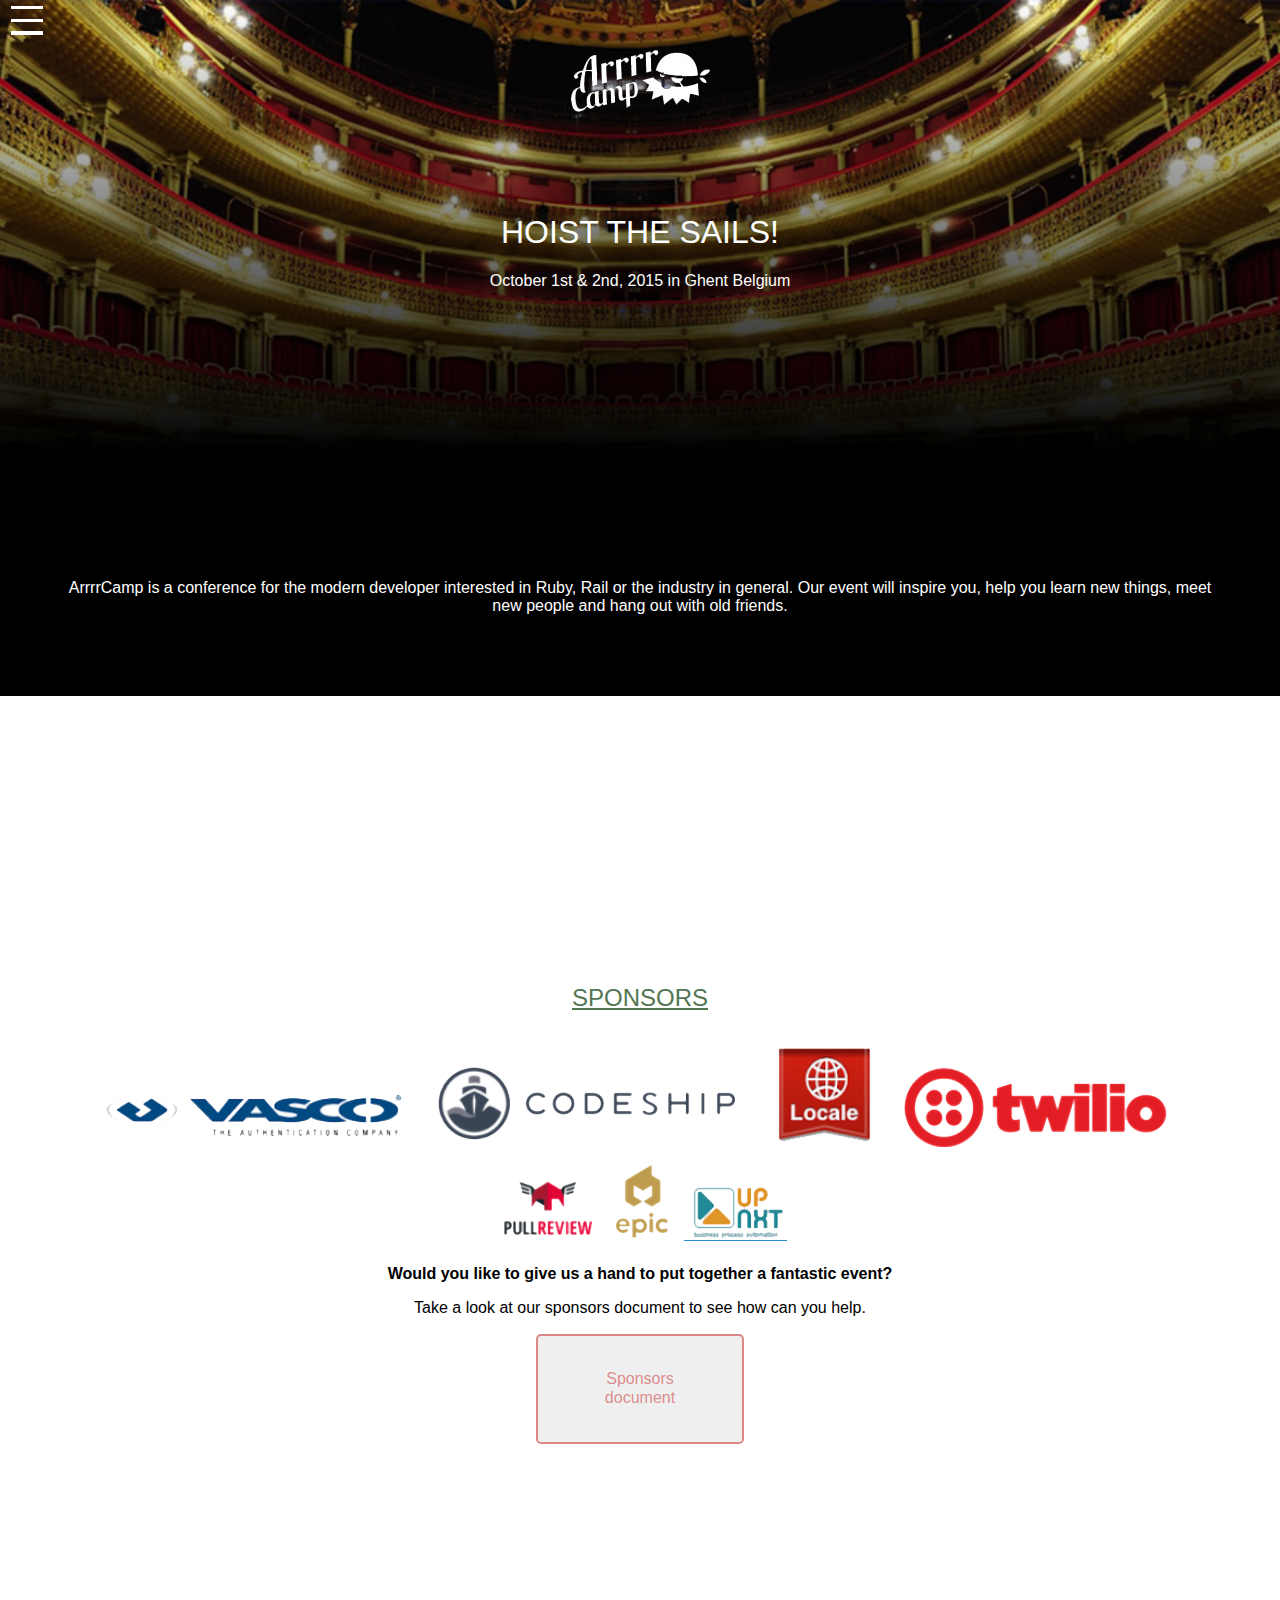
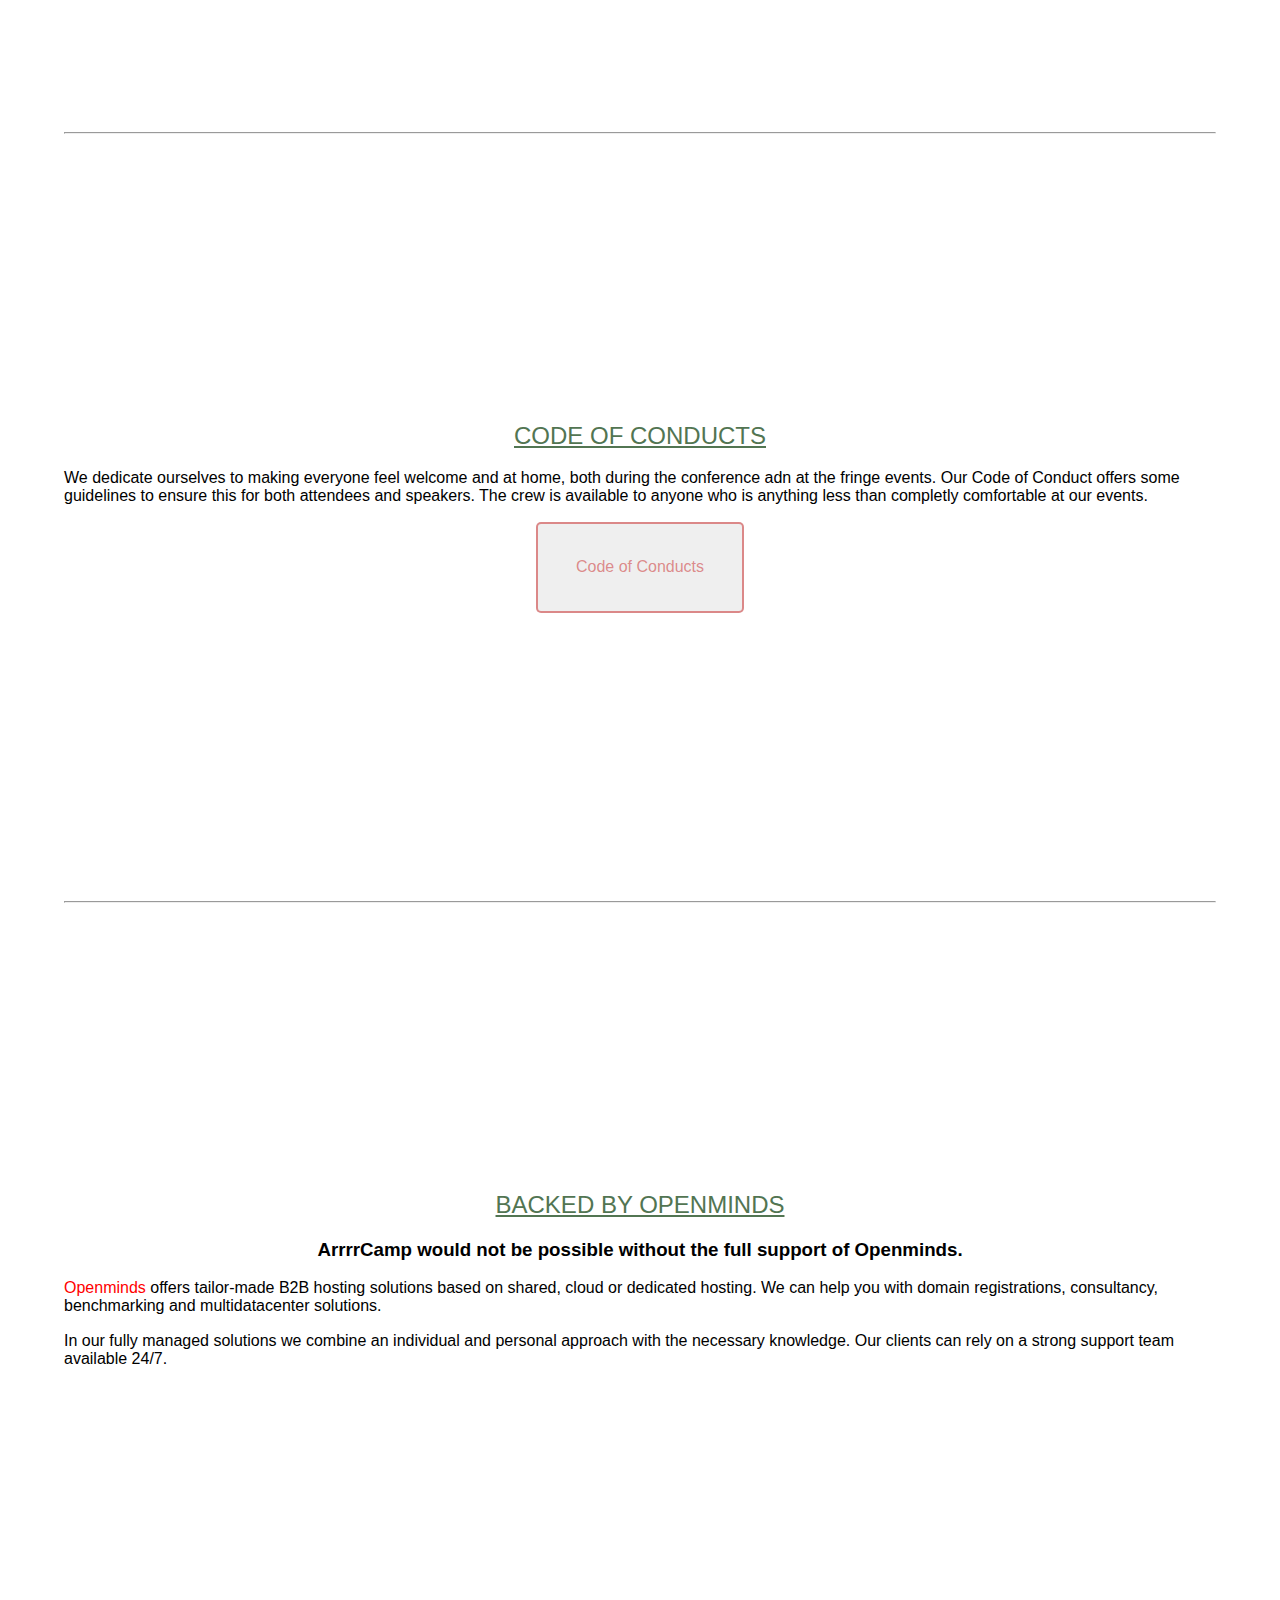
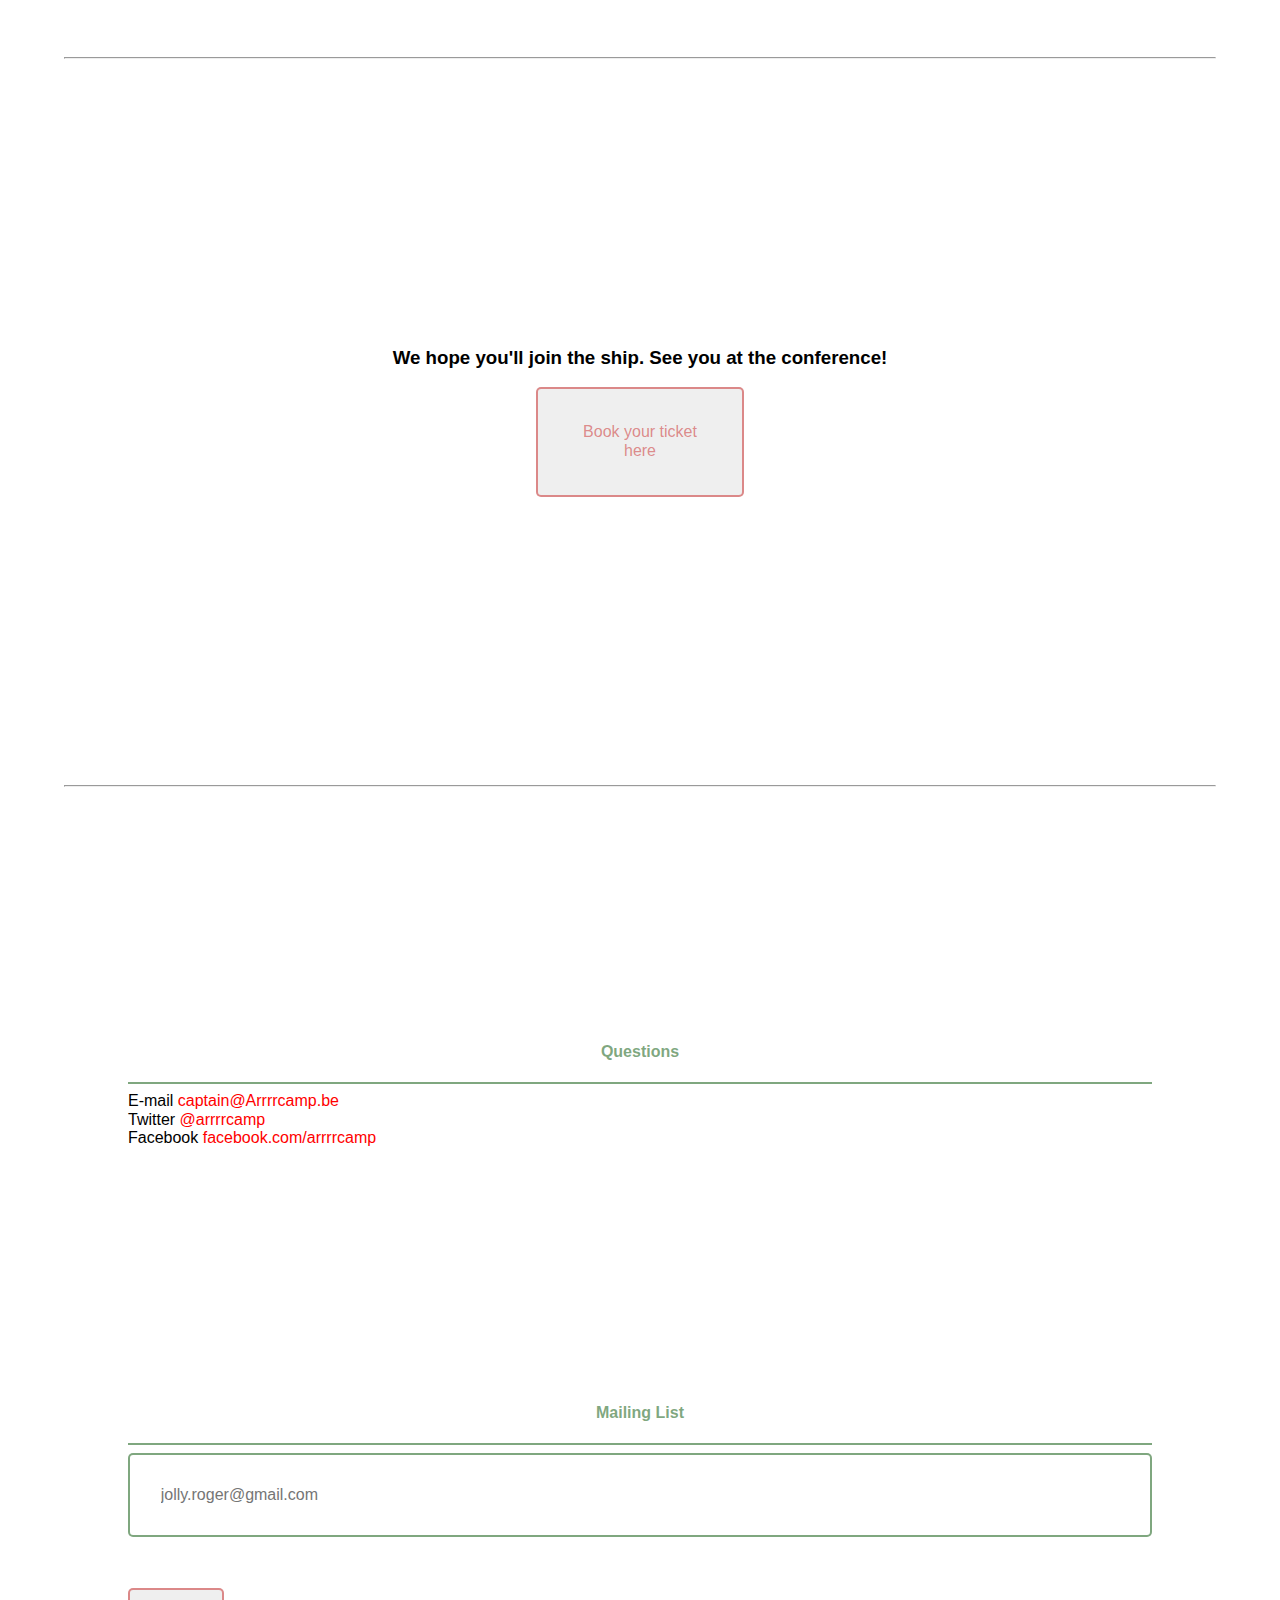
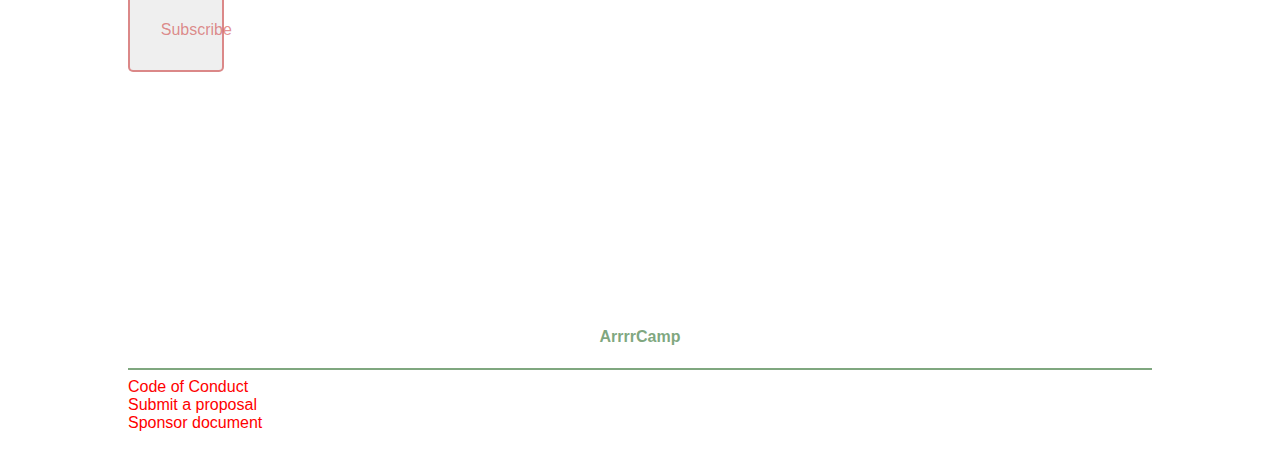
==== index.html @ 36a38e29 "Agregado archivo JavaScript para hacer funcional el botón de menu. Agregado menu desplegable en shar" ====
<!DOCTYPE html>
<html lang="en">
  <head>
    <meta charset="UTF-8" />
    <meta name="viewport" content="width=device-width, initial-scale=1.0"/>
    <meta http-equiv="X-UA-Compatible" content="ie=edge"/>
    <link rel="stylesheet" type="text/css" href="css/normalize.css"/>
    <link rel="stylesheet" type="text/css" href="css/shared.css"/>
    <link rel="stylesheet" type="text/css" href="index.css"/>
    <script src="index.js" defer></script>
    <title>2da Práctica CSS</title>
  </head>
  <body>
<!--Header-->
    <header class="main-header">
      <div class="main-header__toggle-button-container">
        <button id="boton" class="main-header__toggle-button" type="menu" name="nav">
          <span class="main-header__toggle-content"></span>
          <span class="main-header__toggle-content"></span>
          <span class="main-header__toggle-content"></span>
        </button>
      </div>
      <div class="main-header__menu-container">
        <figure class="main-header__container-logo">
          <img
            src="assets/header-logo.png"
            alt="Sponsor logo"
            class="main-header__sponsor-logo"
          />
        </figure>
        <div id="backdrop" class="show-backdrop hide-backdrop">
          <nav class="main-header__nav-bar">
            <ul class="main-header__list-nav">
              <li>
                <figure class="main-header__container-logo">
                  <img
                    src="assets/header-logo.png"
                    alt="Sponsor logo"
                    class="main-header__sponsor-logo"
                  />
                </figure>
              </li>
              <li class="main-header__list-nav-items">
                <a href="#speakers" class="main-header__links-nav-bar">
                  <b>SPEAKERS</b>
                </a>
              </li>
              <li class="main-header__list-nav-items">
                <a href="#schedule" class="main-header__links-nav-bar">
                  <b>SCHEDULE</b>
                </a>
              </li>
              <li class="main-header__list-nav-items">
                <a href="#practicals" class="main-header__links-nav-bar">
                  <b>PRACTICALS</b>
                </a>
              </li>
              <li class="main-header__list-nav-items">
                <a href="#tickets" class="main-header__links-nav-bar">
                  <b>TICKETS</b></a>
              </li>
              <li class="main-header__list-nav-items">
                <a href="#" class="main-header__links-nav-bar">
                  <b>VIDEOS</b>
                </a>
              </li>
              <li class="main-header__list-nav-items">
                <a href="#" class="main-header__links-nav-bar">
                  <b>BLOG</b>
                </a>
              </li>
            </ul>
          </nav>
        </div>
      </div>
      <section class="main-header__title-container">
        <h1 class="main-header__title">HOIST THE SAILS!</h1>
          <p class="main-header__text">
            October 1st & 2nd, 2015 in Ghent Belgium
          </p>
          <p class="main-header__text2">
            ArrrrCamp is a conference for the modern developer interested in Ruby,
            Rail or the industry in general. Our event will inspire you, help you
            learn new things, meet new people and hang out with old friends.
          </p>
      </section>
    </header>
    <main>
<!--Sponsors-->
      <section class="sponsors-section">
        <h2 id="sponsors" class="sponsors-section__title">SPONSORS</h2>
          <figure class="sponsors__logos-container">
            <img src="assets/Vasco.png" alt="sponsor1" class="sponsors-section__logos-imgs"/>
            <img src="assets/Codeship.png" alt="sponsor2" class="sponsors-section__logos-imgs"/>
            <img src="assets/Locale.png" alt="sponsor3" class="sponsors-section__logos-imgs"/>
            <img src="assets/Twilio.png" alt="sponsor4" class="sponsors-section__logos-imgs"/>
            <img src="assets/PullReview.png" alt="sponsor5" class="sponsors-section__logos-imgs"/>
            <img src="assets/Epic.png" alt="sponsor6" class="sponsors-section__logos-imgs"/>
            <img src="assets/NexUp.png" alt="sponsor7" class="sponsors-section__logos-imgs"/>
          </figure>
          <p class="sponsors-section__text">
            <b>Would you like to give us a hand to put together a fantastic
              event?</b>
          </p>
          <p class="sponsors-section__text">
            Take a look at our sponsors document to see how can you help.
          </p>
        <button name="sponsors" type="button" class="sponsors-section__button">Sponsors document</button>
      </section>
        <hr />
<!--Code-->
      <section class="code-section">
        <h2 id="code" class="code-section__title">CODE OF CONDUCTS</h2>
          <p class="code-section__text">
            We dedicate ourselves to making everyone feel welcome and at home,
            both during the conference adn at the fringe events. Our Code of
            Conduct offers some guidelines to ensure this for both attendees and
            speakers. The crew is available to anyone who is anything less than
            completly comfortable at our events.
          </p>
        <button name="conducts" type="button" class="code-section__button">Code of Conducts</button>
      </section>
        <hr />
<!--Opendminds-->
      <section class="opendmins-section">
        <h2 class="openminds-section__title">BACKED BY OPENMINDS</h2>
          <h3 class="openminds-section__subtitle"><b>ArrrrCamp would not be possible without the full support of Openminds.</b></h3>
            <p class="openminds-section__text">
              <mark class="openminds-section__marked-word">Openminds</mark> offers tailor-made B2B hosting solutions
              based on shared, cloud or dedicated hosting. We can help you with
              domain registrations, consultancy, benchmarking and multidatacenter
              solutions.
            </p>
            <p class="openminds-section__text">
              In our fully managed solutions we combine an individual and personal
              approach with the necessary knowledge. Our clients can rely on a
              strong support team available 24/7.
            </p>
      </section>
        <hr />
<!--Buy Tickets-->
      <section class="buy-tickets-section">
          <h3 class="buy-tickets-section__title"><b>We hope you'll join the ship. See you at the conference!</b></h3>
        <button name="buy-tickets-button" type="button" class="buy-tickets-section__button">Book your ticket here</button>
      </section>
        <hr />
    </main>
<!--Footer-->
    <footer class="footer-section">
      <ul class="footer-section__list">
        <li class="footer-section__list-items">
          <h4 class="footer-section__titles">Questions</h4><hr />
            <ul class="footer-section__questions-list">
              <li class="footer-section__questions-list-items">
                E-mail <a href="#">captain@Arrrrcamp.be</a>
              </li>
              <li class="footer-section__questions-list-items">
                Twitter <a href="#">@arrrrcamp</a>
              </li>
              <li class="footer-section__questions-list-items">
                Facebook <a href="#">facebook.com/arrrrcamp</a>
              </li>
            </ul>
        </li>
        <li class="footer-section__list-items">
          <h4 class="footer-section__titles">Mailing List</h4><hr />
            <form action="login.php" method="POST" class="footer-section__mailing-form">
              <label for="footer-section__mailing-input">
                <input id="footer-section__mailing-input" type="text" name="email" placeholder="jolly.roger@gmail.com"/>
              </label>
            </form>
          <button name="subscribe" type="submit" class="footer-section__mailing-button">Subscribe</button>
        </li>
        <li class="footer-section__list-items">
          <h4 class="footer-section__titles">ArrrrCamp</h4><hr />
            <ul class="footer-section__arrrrcamp-list">
              <li class="footer-section__arrrrcamp-list-items">
                <a href="#code">Code of Conduct</a>
              </li>
              <li class="footer-section__arrrrcamp-list-items">
                <a href="#submit">Submit a proposal</a>
              </li>
              <li class="footer-section__arrrrcamp-list-items">
                <a href="#sponsors">Sponsor document</a>
              </li>
            </ul>
        </li>
      </ul>
    </footer>
  </body>
</html>
---- css/shared.css ----
* {
  box-sizing: border-box;
  font-family: Verdana, Geneva, Tahoma, sans-serif;
}

/*Header*/
.main-header {
  display: flex;
  flex-direction: column;
  background: linear-gradient(180deg, transparent, black 65%),
              url("../assets/header-background.jpg") center/cover no-repeat;
  text-align: center;
  color: white;
}

.main-header__toggle-button {
  display: flex;
  flex-direction: column;
  background-color: transparent;
  cursor: pointer;
  border: none;
  margin: 0;
}

.main-header__toggle-content {
  background: white;
  margin: 0.3rem;
  height: 0.2rem;
  width: 2rem;
}

.main-header__title-container {
  padding: 5%;
}

.main-header__text2 {
  margin-top: 25%;
}

/*Footer*/
.footer-section {
  padding: 0 10%;
}

.footer-section a {
  color: red;
}

.footer-section hr {
  border: rgba(110, 155, 110, 0.884) solid 0.5px;
}

.footer-section__titles {
  color: rgba(110, 155, 110, 0.884);
  text-align: center;
  margin-top: 25%;
}

.footer-section__list,
.footer-section__questions-list,
.footer-section__arrrrcamp-list {
  list-style: none;
  padding: 0;
}

.footer-section__mailing-button {
  color: rgba(206, 64, 64, 0.589);
  border: rgba(206, 64, 64, 0.589) solid 2px;
  border-radius: 5px;
  width: 6rem;
  margin: auto;
  padding: 3%;
}

.footer-section__mailing-button:hover {
  background-color: rgba(206, 64, 64, 0.589);
  border: red solid 2px;
  border-radius: 5px;
  color: white;
  width: 6rem;
  padding: 3%;
}

#footer-section__mailing-input {
  border: rgba(110, 155, 110, 0.884) solid 2px;
  border-radius: 5px;
  margin-bottom: 5%;
  width: 100%;
  padding: 3%;
}

/*Toggle*/
.hide-backdrop {
  display: none;
}

.show-backdrop {
  background: rgba(0, 0, 0, 0.8);
  position: fixed;
  width: 100%;
  height: 100%;
  top: 0;
  left: 0;
}

.main-header__nav-bar {
  display: flex;
  justify-content: center;
  align-items: center;
  border-radius: 0 15px 15px 0;
  background: rgb(82, 117, 82);
  height: 100%;
  width: 70%;
}

.main-header__list-nav {
  text-align: start;
  list-style: none;
  padding: 0;
  margin: 0;
}

.main-header__list-nav-items {
  margin: 15% 0;
}

.main-header__links-nav-bar {
  color: white;
}

.main-header__links-nav-bar:hover {
  color: red;
  text-decoration: underline;
}
---- index.css ----
main {
    text-align: center;
    padding: 0 5%;
}

.sponsors-section__button,
.code-section__button,
.openminds-section__button,
.buy-tickets-section__button {
    border: rgba(206, 64, 64, 0.589) solid 2px;
    border-radius: 5px;
    color: rgba(206, 64, 64, 0.589);
    width: 13rem;
    margin: auto;
    padding: 3%;
}

.sponsors-section__button:hover,
.code-section__button:hover,
.openminds-section__button:hover,
.buy-tickets-section__button:hover {
    background-color: rgba(206, 64, 64, 0.589);
    border: red solid 2px;
    border-radius: 5px;
    color: white;
    width: 13rem;
    margin: auto;
    padding: 3%;
}

.sponsors-section__title,
.code-section__title,
.openminds-section__title {
    color: rgb(82, 117, 82);
    text-decoration: underline;
}

.main-header__title,
.sponsors-section__title,
.code-section__title,
.openminds-section__title {
    font-weight: lighter;
}

.code-section__text,
.openminds-section__text {
    text-align: start;
}

.sponsors-section,
.code-section,
.opendmins-section,
.buy-tickets-section {
    margin: 25% 0;
}

.openminds-section__marked-word {
    background-color: transparent;
    color: red;
}
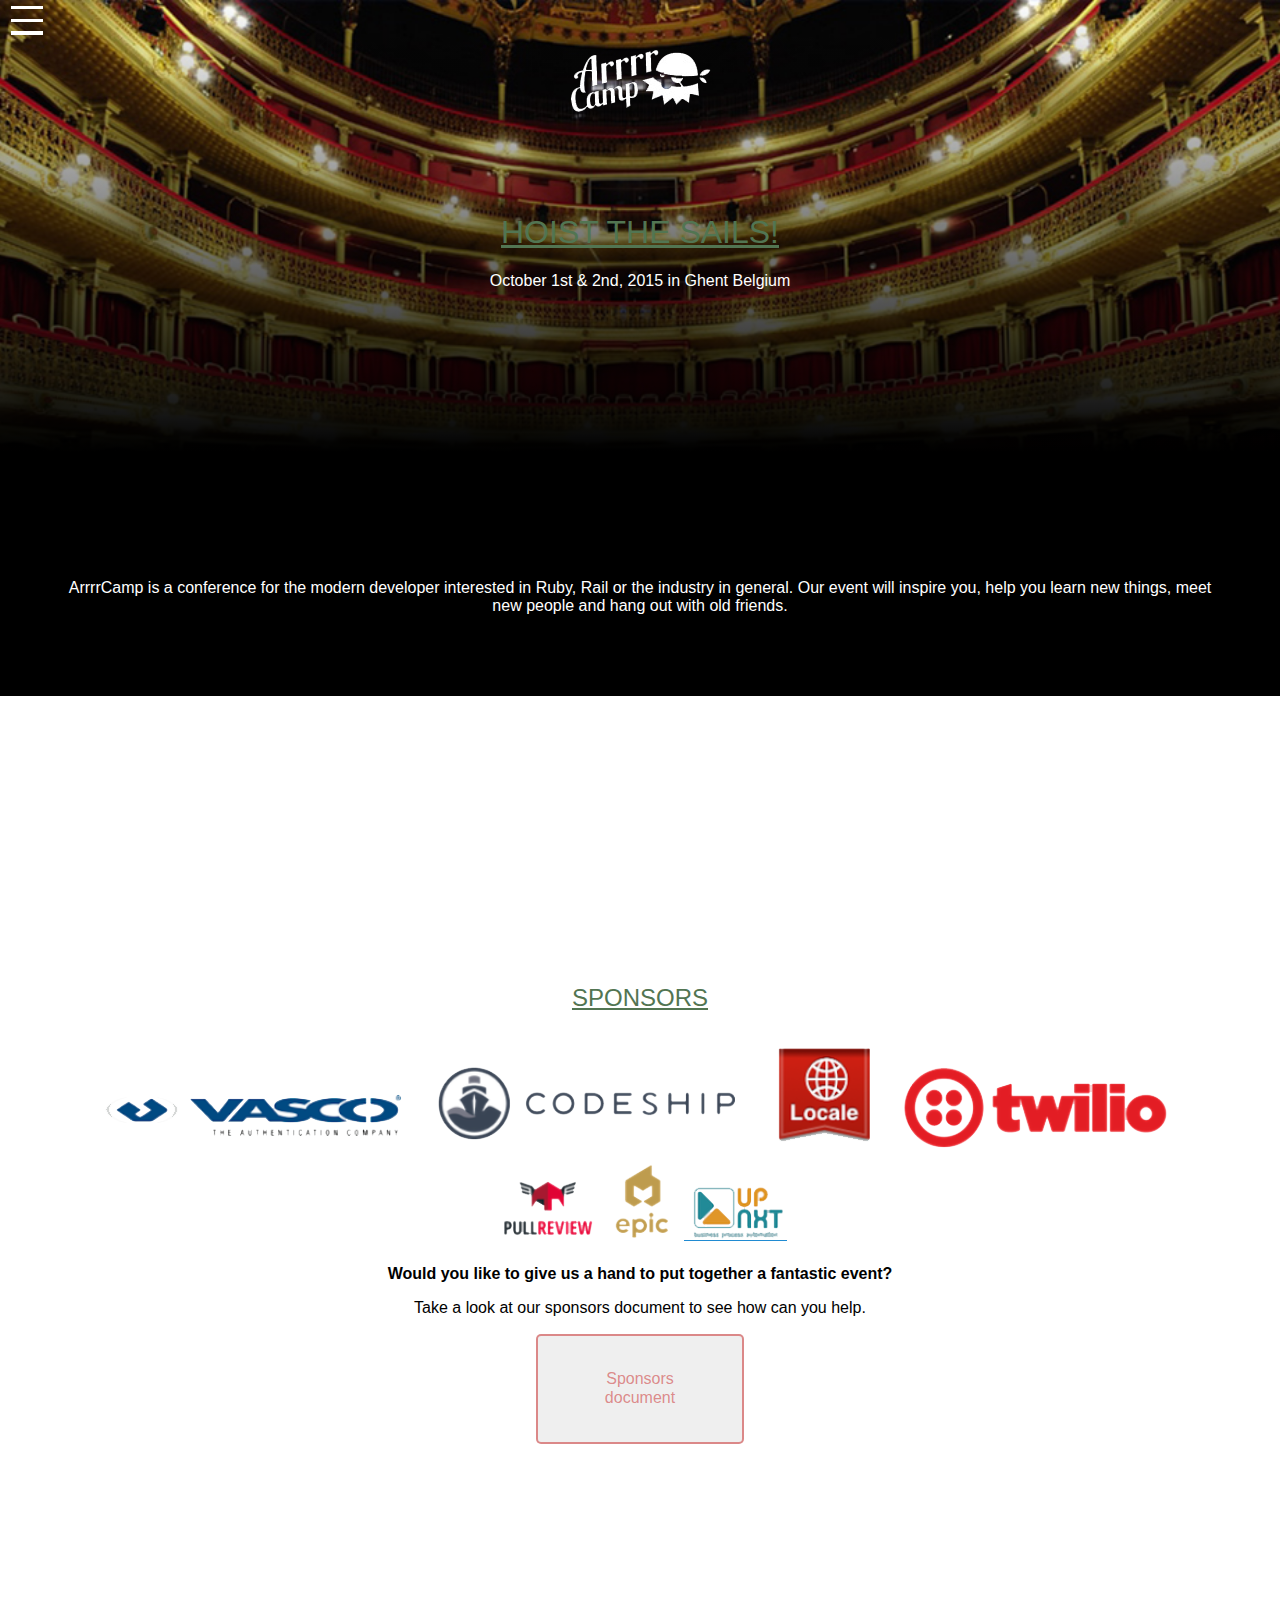
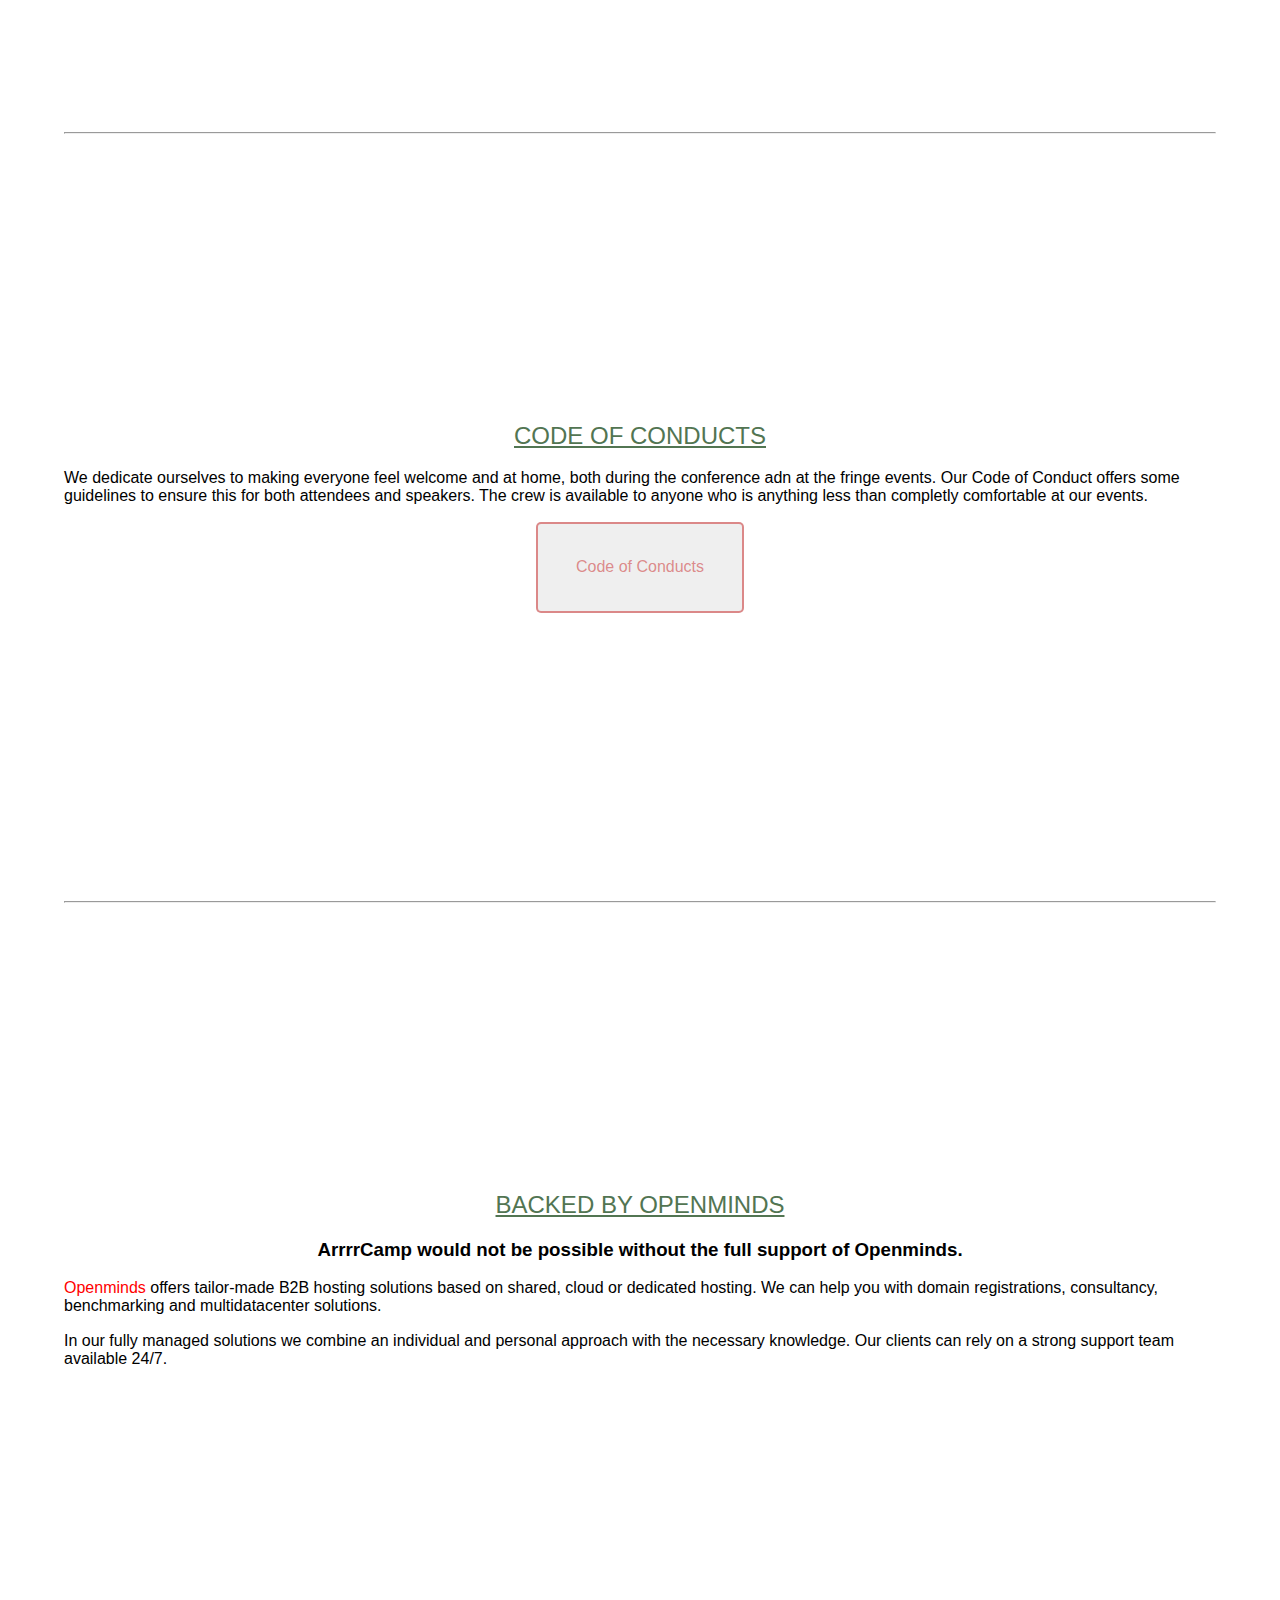
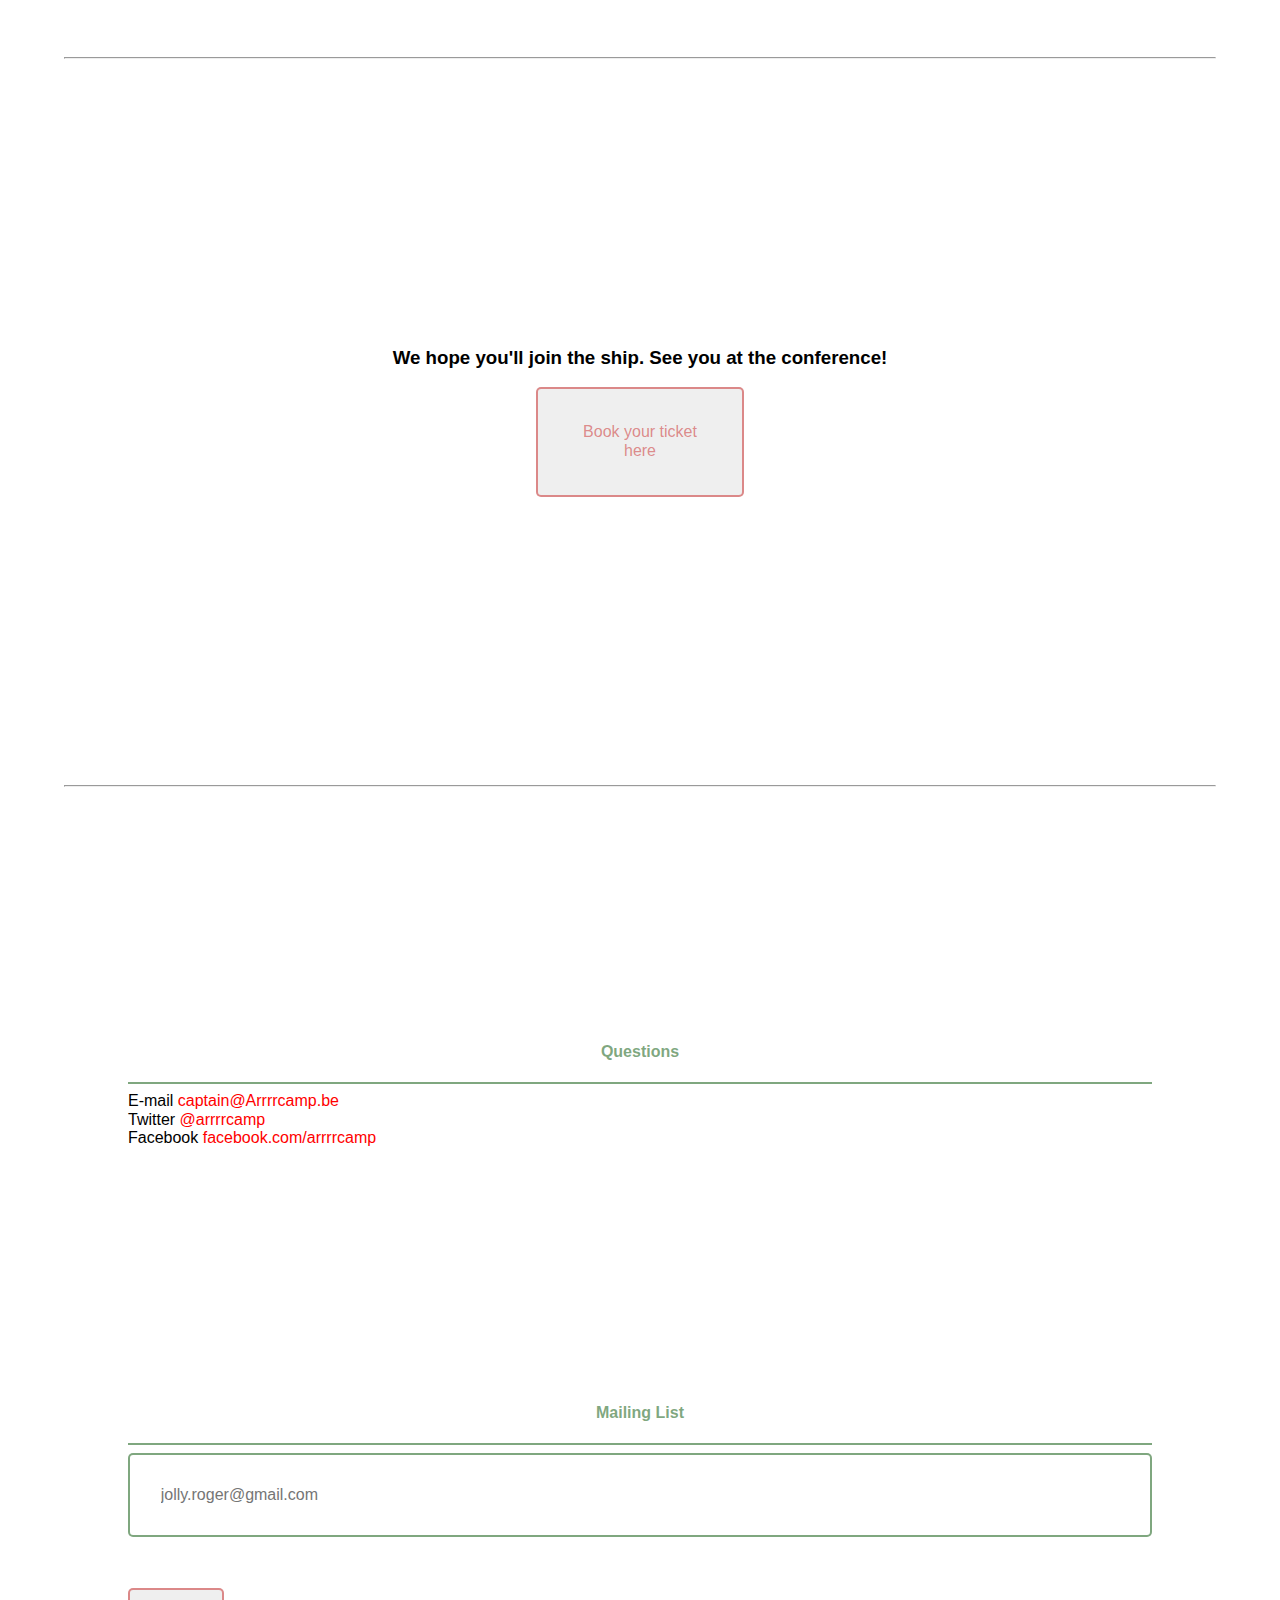
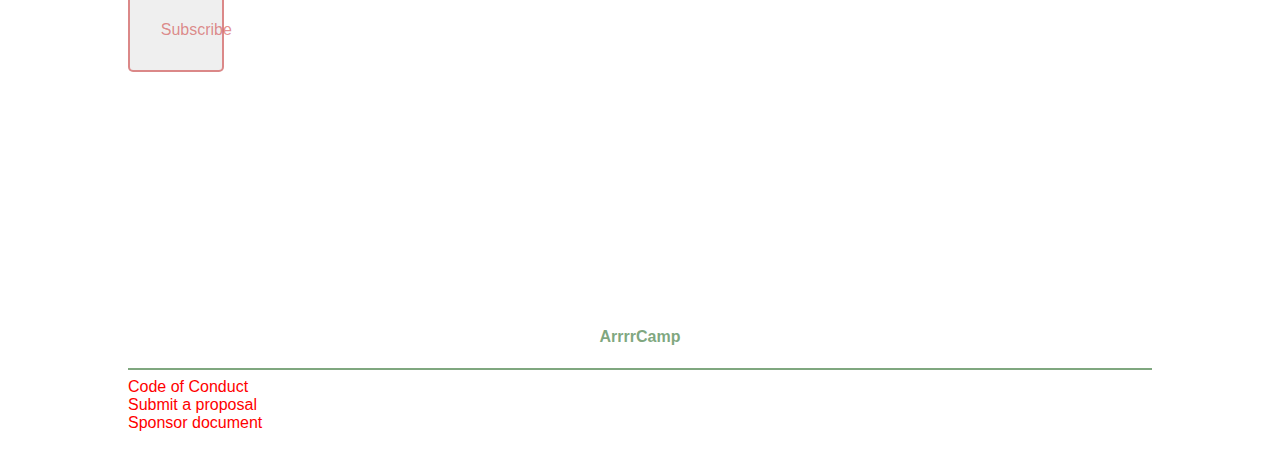
==== commit 4a9ca0be: "Layout para tickets finalizado" ====
--- a/index.html
+++ b/index.html
@@ -14,7 +14,7 @@
 <!--Header-->
     <header class="main-header">
       <div class="main-header__toggle-button-container">
-        <button id="boton" class="main-header__toggle-button" type="menu" name="nav">
+        <button id="boton" class="main-header__toggle-button" type="button" name="nav">
           <span class="main-header__toggle-content"></span>
           <span class="main-header__toggle-content"></span>
           <span class="main-header__toggle-content"></span>
@@ -41,7 +41,7 @@
                 </figure>
               </li>
               <li class="main-header__list-nav-items">
-                <a href="#speakers" class="main-header__links-nav-bar">
+                <a href="speakers/speakers.html" class="main-header__links-nav-bar">
                   <b>SPEAKERS</b>
                 </a>
               </li>
@@ -56,7 +56,7 @@
                 </a>
               </li>
               <li class="main-header__list-nav-items">
-                <a href="#tickets" class="main-header__links-nav-bar">
+                <a href="tickets/tickets.html" class="main-header__links-nav-bar">
                   <b>TICKETS</b></a>
               </li>
               <li class="main-header__list-nav-items">
--- a/index.css
+++ b/index.css
@@ -28,17 +28,12 @@
     padding: 3%;
 }
 
+.main-header__title,
 .sponsors-section__title,
 .code-section__title,
 .openminds-section__title {
     color: rgb(82, 117, 82);
     text-decoration: underline;
-}
-
-.main-header__title,
-.sponsors-section__title,
-.code-section__title,
-.openminds-section__title {
     font-weight: lighter;
 }
 
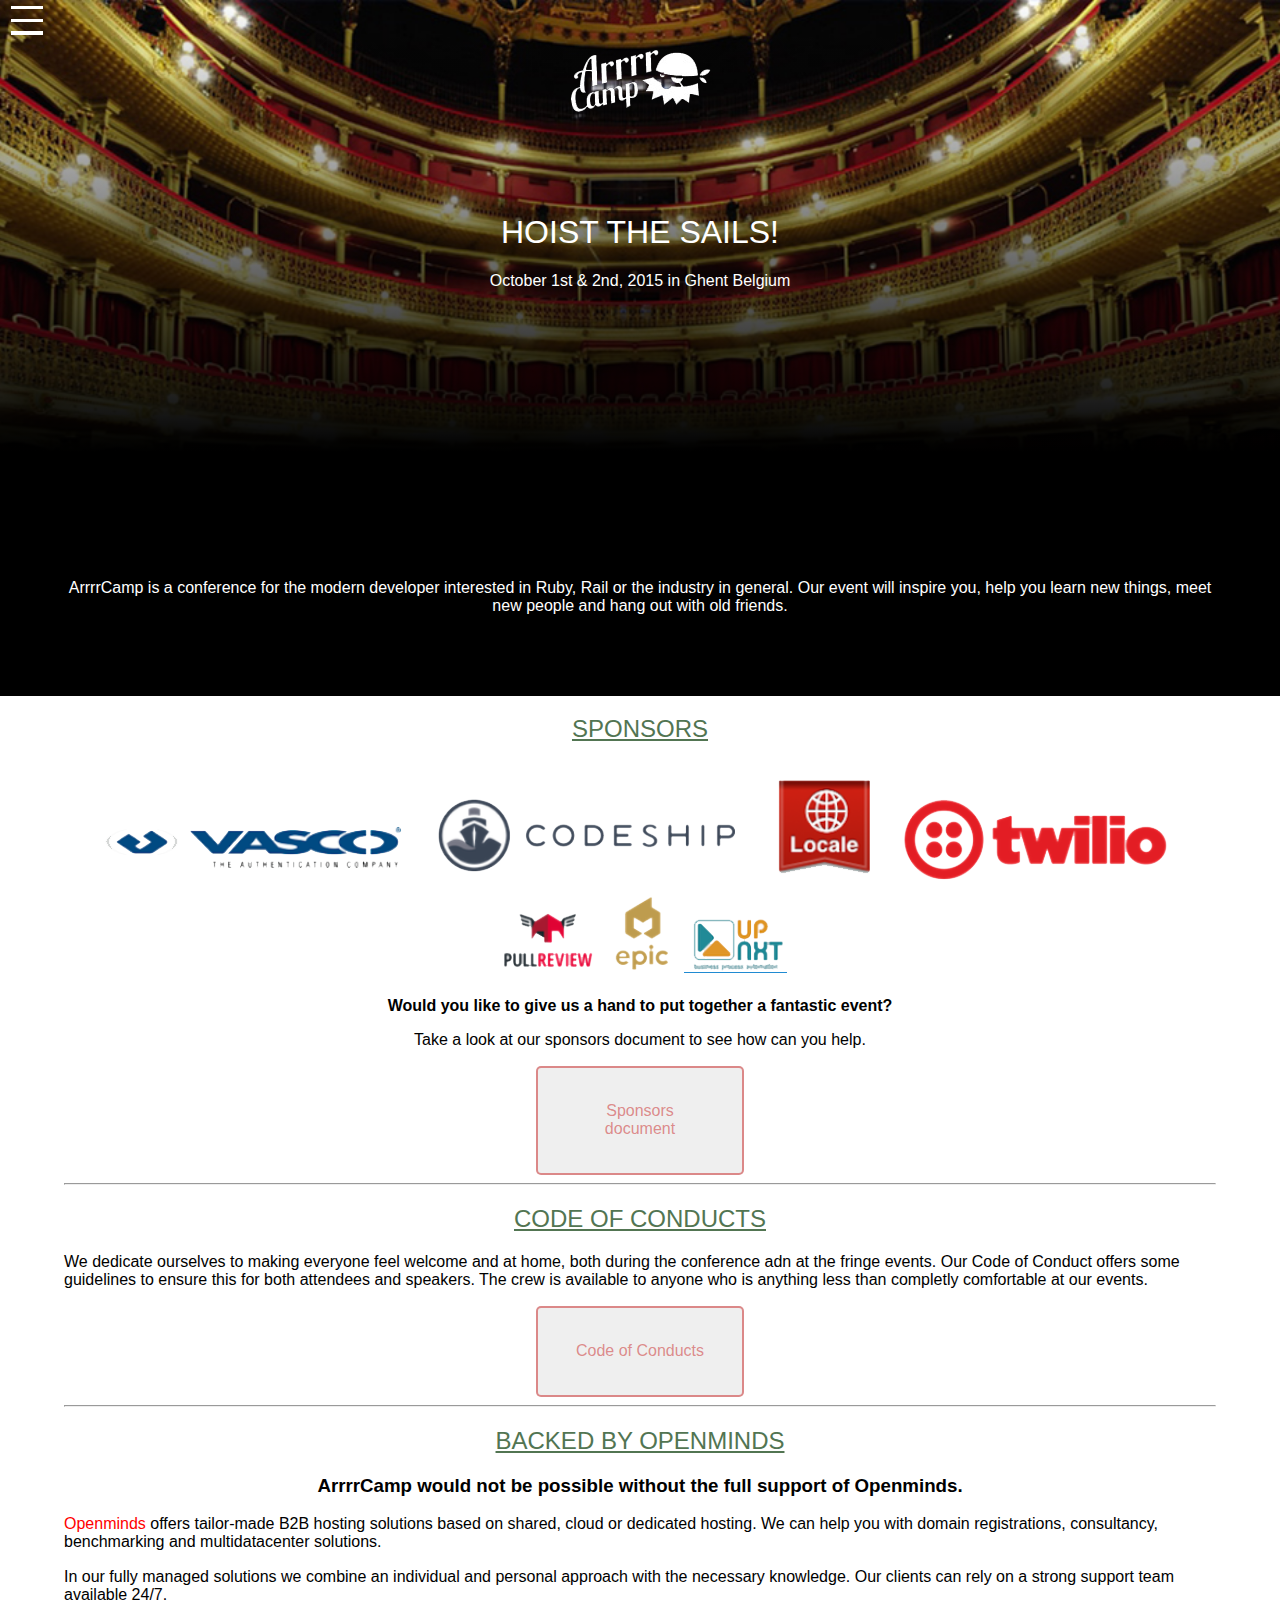
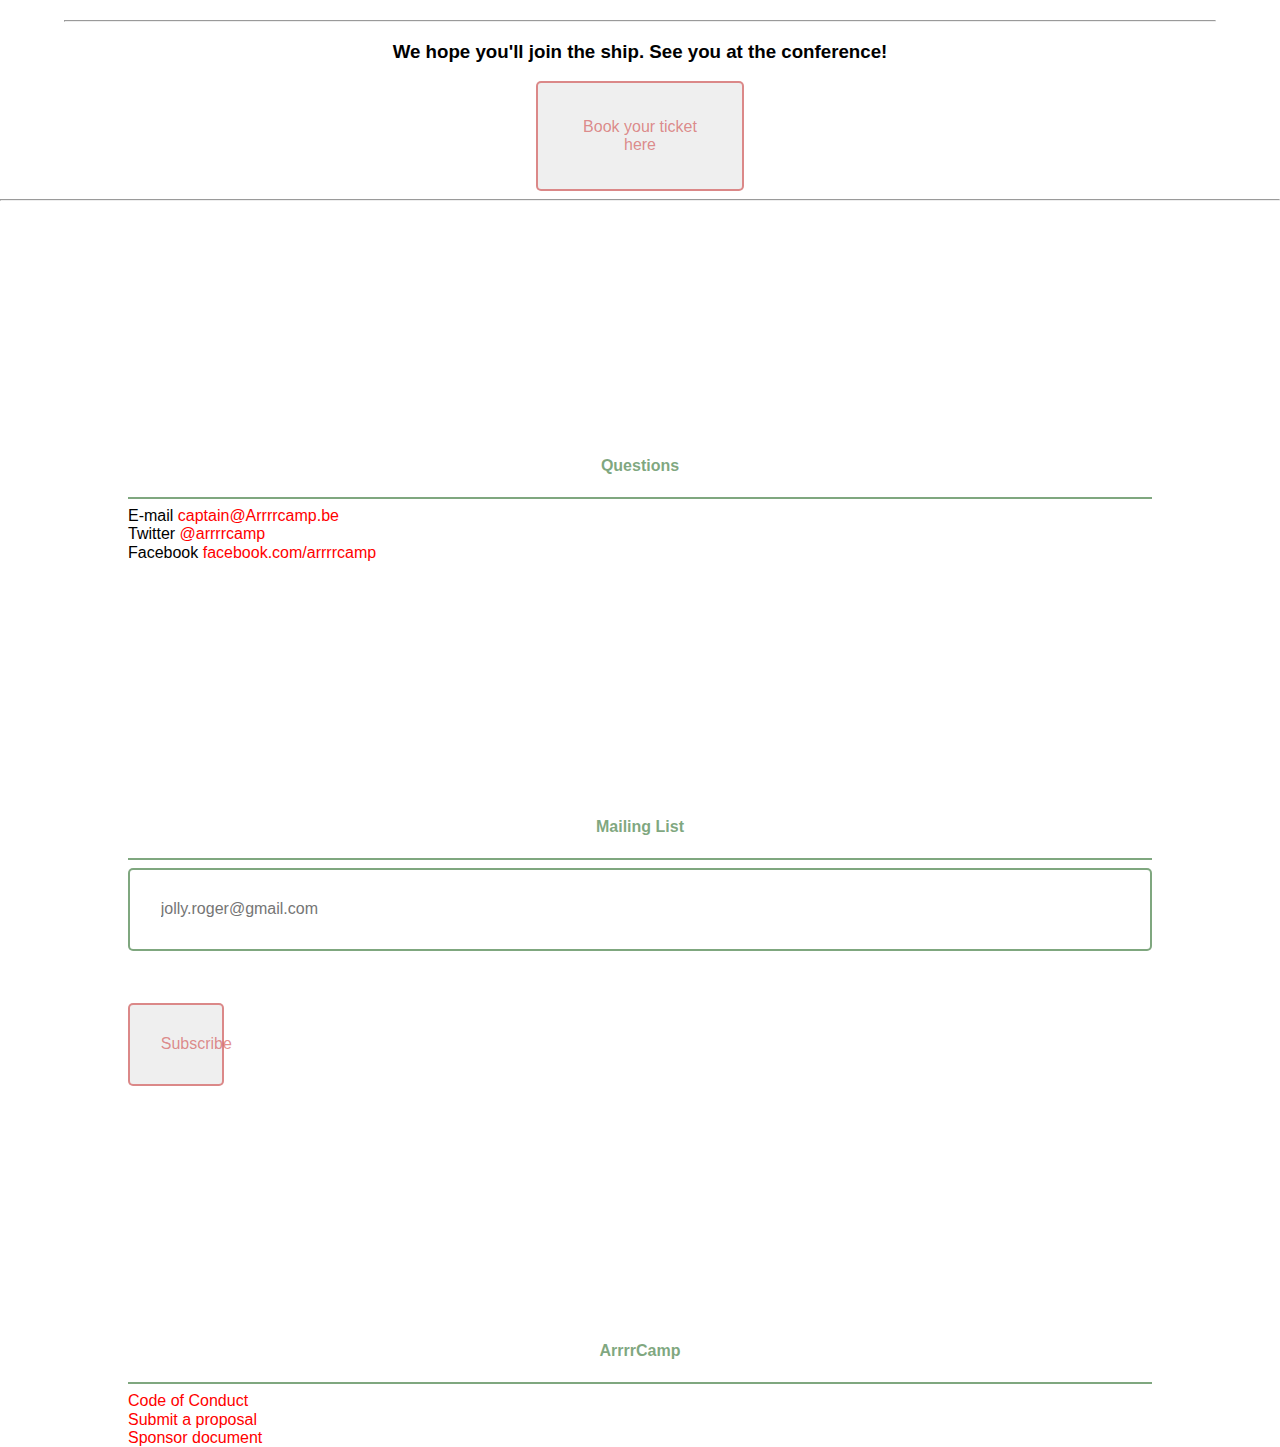
==== commit 6136c2a9: "Finalizado layout para mobile para Practicals" ====
--- a/index.html
+++ b/index.html
@@ -33,11 +33,13 @@
             <ul class="main-header__list-nav">
               <li>
                 <figure class="main-header__container-logo">
-                  <img
-                    src="assets/header-logo.png"
-                    alt="Sponsor logo"
-                    class="main-header__sponsor-logo"
-                  />
+                  <a href="#">
+                    <img
+                      src="assets/header-logo.png"
+                      alt="Sponsor logo"
+                      class="main-header__sponsor-logo"
+                    />
+                  </a>
                 </figure>
               </li>
               <li class="main-header__list-nav-items">
@@ -46,12 +48,12 @@
                 </a>
               </li>
               <li class="main-header__list-nav-items">
-                <a href="#schedule" class="main-header__links-nav-bar">
+                <a href="schedule/schedule.html" class="main-header__links-nav-bar">
                   <b>SCHEDULE</b>
                 </a>
               </li>
               <li class="main-header__list-nav-items">
-                <a href="#practicals" class="main-header__links-nav-bar">
+                <a href="practicals/practicals.html" class="main-header__links-nav-bar">
                   <b>PRACTICALS</b>
                 </a>
               </li>
@@ -143,8 +145,8 @@
           <h3 class="buy-tickets-section__title"><b>We hope you'll join the ship. See you at the conference!</b></h3>
         <button name="buy-tickets-button" type="button" class="buy-tickets-section__button">Book your ticket here</button>
       </section>
-        <hr />
     </main>
+    <hr />
 <!--Footer-->
     <footer class="footer-section">
       <ul class="footer-section__list">
--- a/css/shared.css
+++ b/css/shared.css
@@ -33,6 +33,13 @@
   padding: 5%;
 }
 
+.main-header__title {
+  color: white;
+  font-weight: lighter;
+  text-decoration: none;
+}
+
+
 .main-header__text2 {
   margin-top: 25%;
 }
@@ -54,13 +61,13 @@
   color: rgba(110, 155, 110, 0.884);
   text-align: center;
   margin-top: 25%;
+  font-size: 1rem;
 }
 
 .footer-section__list,
 .footer-section__questions-list,
 .footer-section__arrrrcamp-list {
   list-style: none;
-  padding: 0;
 }
 
 .footer-section__mailing-button {
@@ -116,8 +123,6 @@
 .main-header__list-nav {
   text-align: start;
   list-style: none;
-  padding: 0;
-  margin: 0;
 }
 
 .main-header__list-nav-items {
--- a/index.css
+++ b/index.css
@@ -37,16 +37,15 @@
     font-weight: lighter;
 }
 
+.main-header__title {
+    color: white;
+    font-weight: lighter;
+    text-decoration: none;
+}
+
 .code-section__text,
 .openminds-section__text {
     text-align: start;
-}
-
-.sponsors-section,
-.code-section,
-.opendmins-section,
-.buy-tickets-section {
-    margin: 25% 0;
 }
 
 .openminds-section__marked-word {
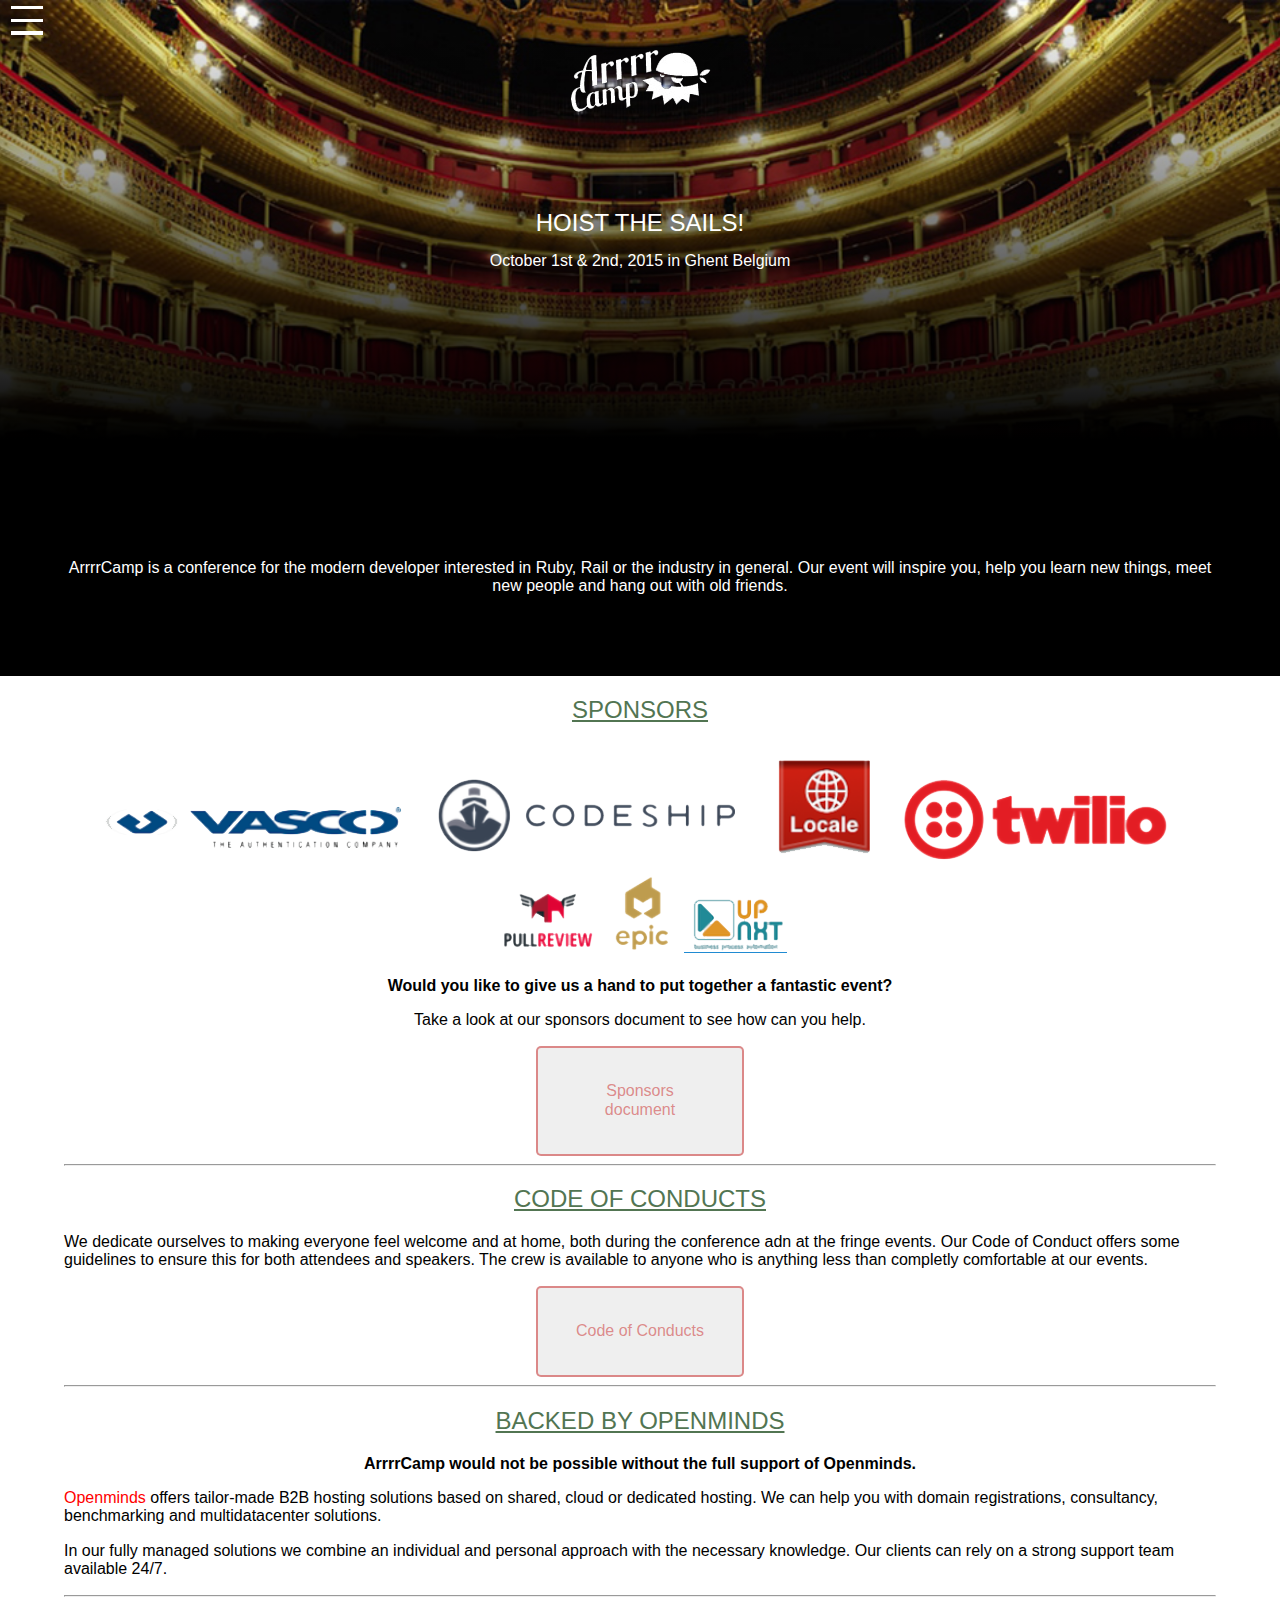
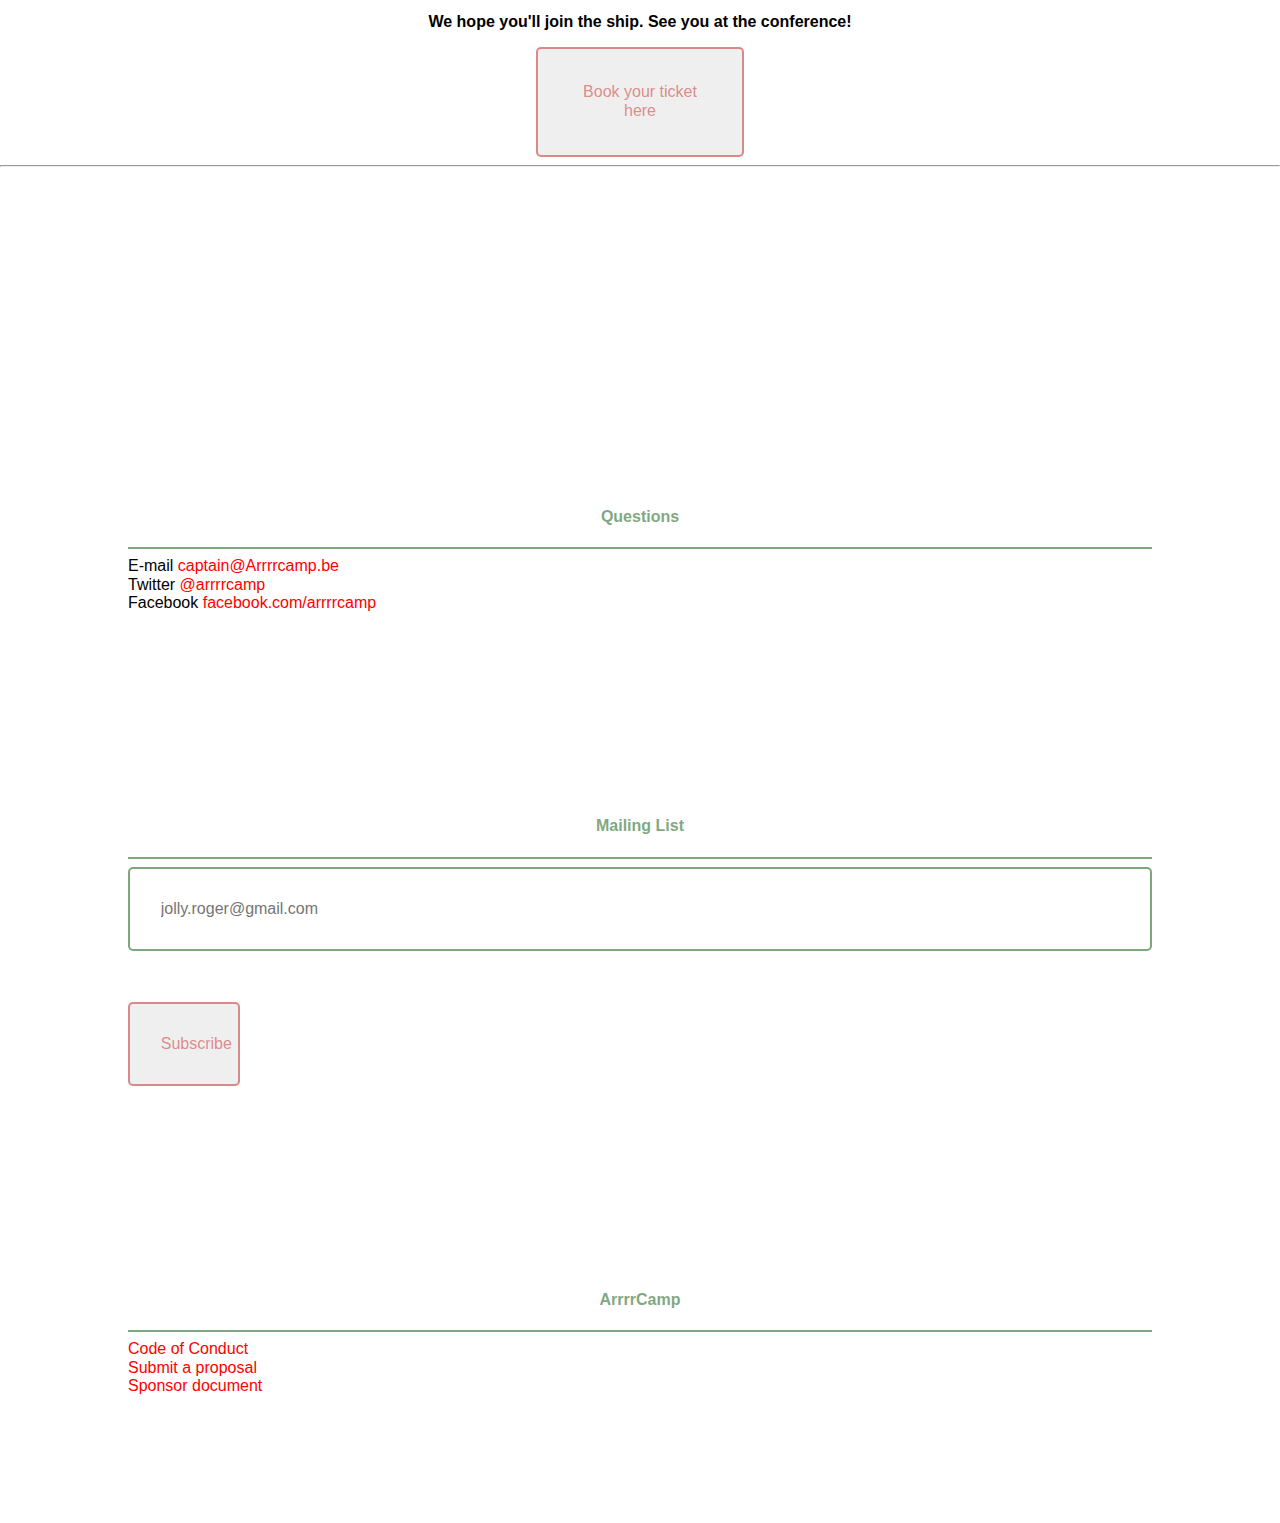
==== commit 4ae27639: "Modificados todos los index para poder obtener la barra de navegacion en distintas resoluciones." ====
--- a/index.html
+++ b/index.html
@@ -15,9 +15,9 @@
     <header class="main-header">
       <div class="main-header__toggle-button-container">
         <button id="boton" class="main-header__toggle-button" type="button" name="nav">
-          <span class="main-header__toggle-content"></span>
-          <span class="main-header__toggle-content"></span>
-          <span class="main-header__toggle-content"></span>
+          <span class="main-header__toggle-button-content"></span>
+          <span class="main-header__toggle-button-content"></span>
+          <span class="main-header__toggle-button-content"></span>
         </button>
       </div>
       <div class="main-header__menu-container">
@@ -28,46 +28,92 @@
             class="main-header__sponsor-logo"
           />
         </figure>
+        <nav class="main-header__nav-bar">
+          <ul class="main-header__list-nav">
+            <li>
+              <figure class="main-header__container-logo">
+                <a href="#">
+                  <img
+                    src="assets/header-logo.png"
+                    alt="Sponsor logo"
+                    class="main-header__sponsor-logo"
+                  />
+                </a>
+              </figure>
+            </li>
+            <li class="main-header__list-nav-items">
+              <a href="speakers/speakers.html" class="main-header__links-nav-bar">
+                <b>SPEAKERS</b>
+              </a>
+            </li>
+            <li class="main-header__list-nav-items">
+              <a href="schedule/schedule.html" class="main-header__links-nav-bar">
+                <b>SCHEDULE</b>
+              </a>
+            </li>
+            <li class="main-header__list-nav-items">
+              <a href="practicals/practicals.html" class="main-header__links-nav-bar">
+                <b>PRACTICALS</b>
+              </a>
+            </li>
+            <li class="main-header__list-nav-items">
+              <a href="tickets/tickets.html" class="main-header__links-nav-bar">
+                <b>TICKETS</b>
+              </a>
+            </li>
+            <li class="main-header__list-nav-items">
+              <a href="#" class="main-header__links-nav-bar">
+                <b>VIDEOS</b>
+              </a>
+            </li>
+            <li class="main-header__list-nav-items">
+              <a href="#" class="main-header__links-nav-bar">
+                <b>BLOG</b>
+              </a>
+            </li>
+          </ul>
+        </nav>
         <div id="backdrop" class="show-backdrop hide-backdrop">
-          <nav class="main-header__nav-bar">
-            <ul class="main-header__list-nav">
+          <nav class="main-header__toggle-nav-bar">
+            <ul class="main-header__toogle-list-nav">
               <li>
-                <figure class="main-header__container-logo">
+                <figure class="main-header__toogle-container-logo">
                   <a href="#">
                     <img
                       src="assets/header-logo.png"
                       alt="Sponsor logo"
-                      class="main-header__sponsor-logo"
+                      class="main-header__toogle-sponsor-logo"
                     />
                   </a>
                 </figure>
               </li>
+              <li class="main-header__toogle-list-nav-items">
+                <a href="speakers/speakers.html" class="main-header__toogle-links-nav-bar">
+                  <b>SPEAKERS</b>
+                </a>
+              </li>
+              <li class="main-header__toogle-list-nav-items">
+                <a href="schedule/schedule.html" class="main-header__toogle-links-nav-bar">
+                  <b>SCHEDULE</b>
+                </a>
+              </li>
+              <li class="main-header__toogle-list-nav-items">
+                <a href="practicals/practicals.html" class="main-header__toogle-links-nav-bar">
+                  <b>PRACTICALS</b>
+                </a>
+              </li>
+              <li class="main-header__toogle-list-nav-items">
+                <a href="tickets/tickets.html" class="main-header__toogle-links-nav-bar">
+                  <b>TICKETS</b>
+                </a>
+              </li>
               <li class="main-header__list-nav-items">
-                <a href="speakers/speakers.html" class="main-header__links-nav-bar">
-                  <b>SPEAKERS</b>
-                </a>
-              </li>
-              <li class="main-header__list-nav-items">
-                <a href="schedule/schedule.html" class="main-header__links-nav-bar">
-                  <b>SCHEDULE</b>
-                </a>
-              </li>
-              <li class="main-header__list-nav-items">
-                <a href="practicals/practicals.html" class="main-header__links-nav-bar">
-                  <b>PRACTICALS</b>
-                </a>
-              </li>
-              <li class="main-header__list-nav-items">
-                <a href="tickets/tickets.html" class="main-header__links-nav-bar">
-                  <b>TICKETS</b></a>
-              </li>
-              <li class="main-header__list-nav-items">
-                <a href="#" class="main-header__links-nav-bar">
+                <a href="#" class="main-header__toogle-links-nav-bar">
                   <b>VIDEOS</b>
                 </a>
               </li>
-              <li class="main-header__list-nav-items">
-                <a href="#" class="main-header__links-nav-bar">
+              <li class="main-header__toogle-list-nav-items">
+                <a href="#" class="main-header__toogle-links-nav-bar">
                   <b>BLOG</b>
                 </a>
               </li>
--- a/css/shared.css
+++ b/css/shared.css
@@ -1,6 +1,12 @@
 * {
   box-sizing: border-box;
   font-family: Verdana, Geneva, Tahoma, sans-serif;
+  font-size: 1rem;
+}
+
+main {
+  text-align: center;
+  padding: 0 5%;
 }
 
 /*Header*/
@@ -22,7 +28,7 @@
   margin: 0;
 }
 
-.main-header__toggle-content {
+.main-header__toggle-button-content {
   background: white;
   margin: 0.3rem;
   height: 0.2rem;
@@ -37,6 +43,7 @@
   color: white;
   font-weight: lighter;
   text-decoration: none;
+  font-size: 1.5rem;
 }
 
 
@@ -44,9 +51,13 @@
   margin-top: 25%;
 }
 
+.main-header__nav-bar {
+  display: none;
+}
+
 /*Footer*/
 .footer-section {
-  padding: 0 10%;
+  padding: 10%;
 }
 
 .footer-section a {
@@ -60,7 +71,7 @@
 .footer-section__titles {
   color: rgba(110, 155, 110, 0.884);
   text-align: center;
-  margin-top: 25%;
+  margin-top: 20%;
   font-size: 1rem;
 }
 
@@ -74,7 +85,7 @@
   color: rgba(206, 64, 64, 0.589);
   border: rgba(206, 64, 64, 0.589) solid 2px;
   border-radius: 5px;
-  width: 6rem;
+  width: 7rem;
   margin: auto;
   padding: 3%;
 }
@@ -110,7 +121,7 @@
   left: 0;
 }
 
-.main-header__nav-bar {
+.main-header__toggle-nav-bar {
   display: flex;
   justify-content: center;
   align-items: center;
@@ -120,20 +131,21 @@
   width: 70%;
 }
 
-.main-header__list-nav {
+.main-header__toogle-list-nav {
   text-align: start;
   list-style: none;
 }
 
-.main-header__list-nav-items {
+.main-header__toogle-list-nav-items {
   margin: 15% 0;
 }
 
-.main-header__links-nav-bar {
+.main-header__toogle-links-nav-bar {
   color: white;
 }
 
-.main-header__links-nav-bar:hover {
+.main-header__toogle-links-nav-bar:hover {
   color: red;
   text-decoration: underline;
 }
+
--- a/index.css
+++ b/index.css
@@ -1,8 +1,3 @@
-main {
-    text-align: center;
-    padding: 0 5%;
-}
-
 .sponsors-section__button,
 .code-section__button,
 .openminds-section__button,
@@ -35,11 +30,11 @@
     color: rgb(82, 117, 82);
     text-decoration: underline;
     font-weight: lighter;
+    font-size: 1.5rem;
 }
 
 .main-header__title {
     color: white;
-    font-weight: lighter;
     text-decoration: none;
 }
 
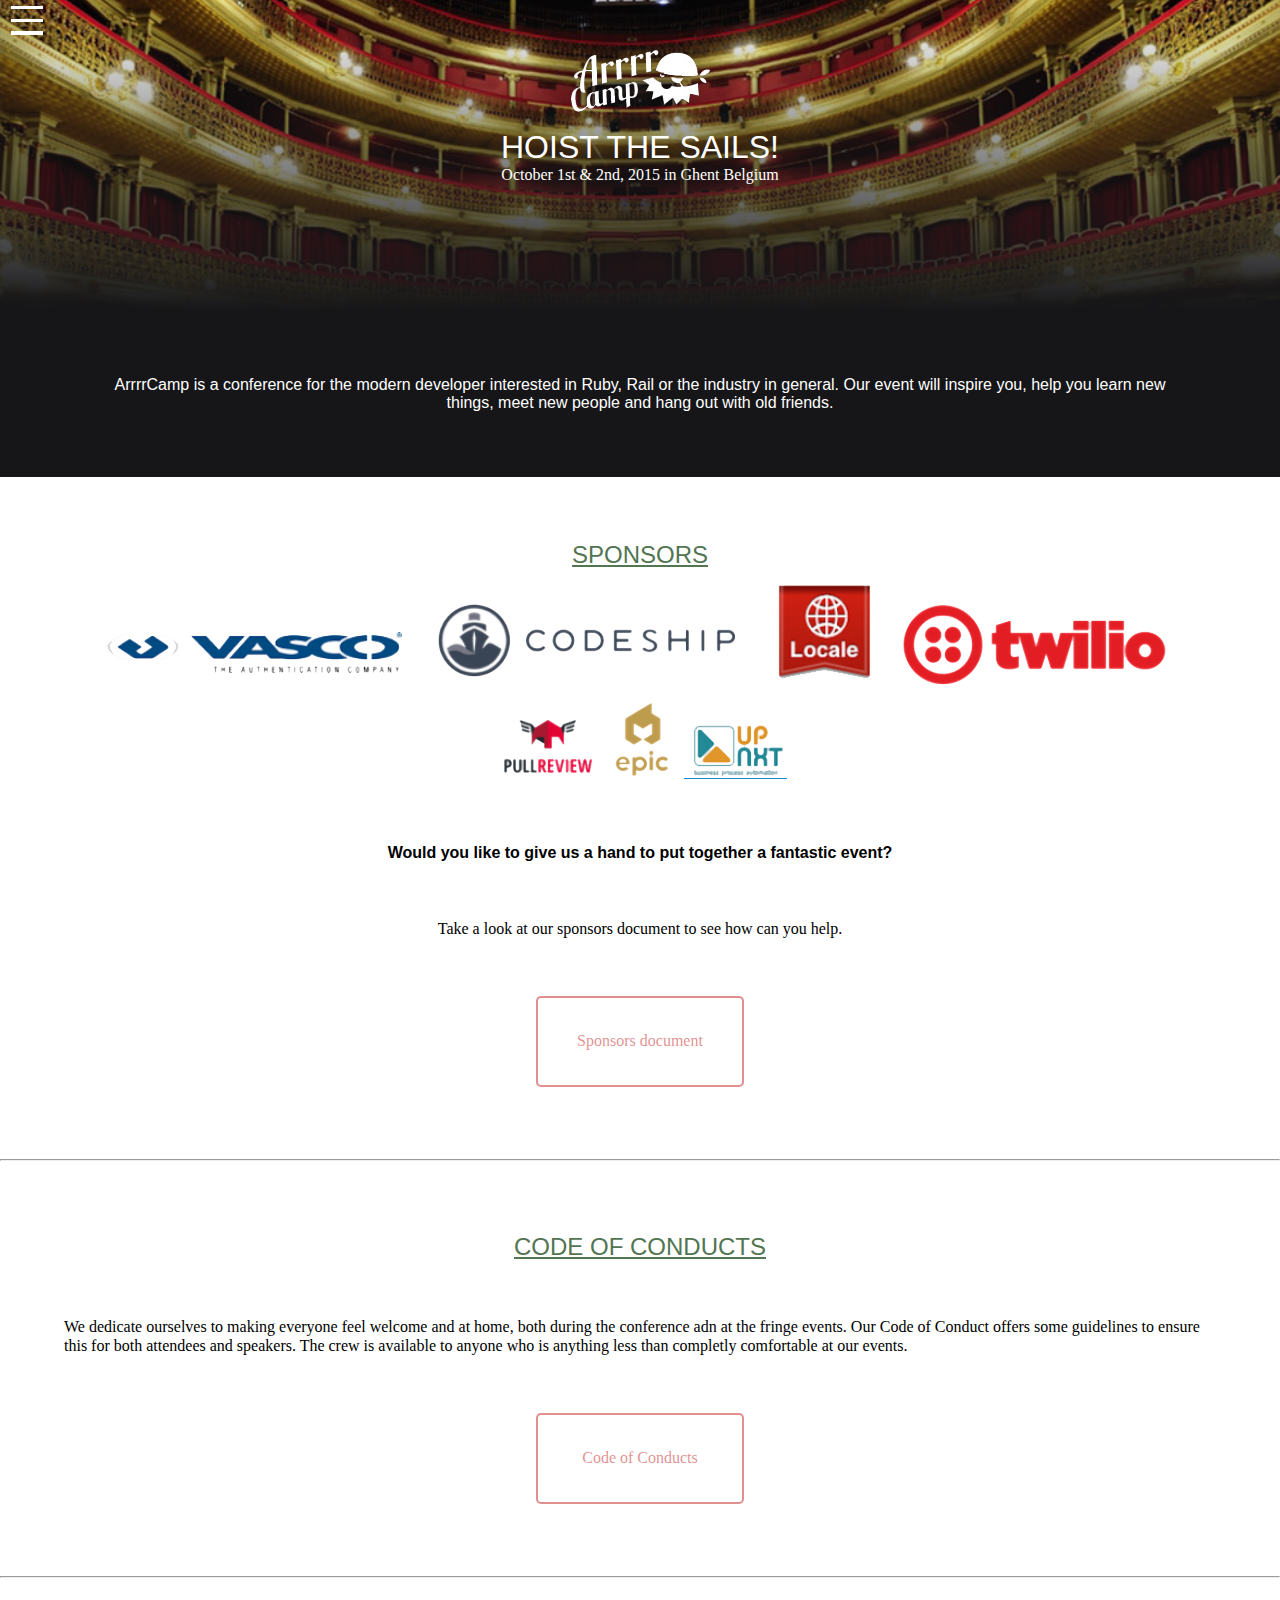
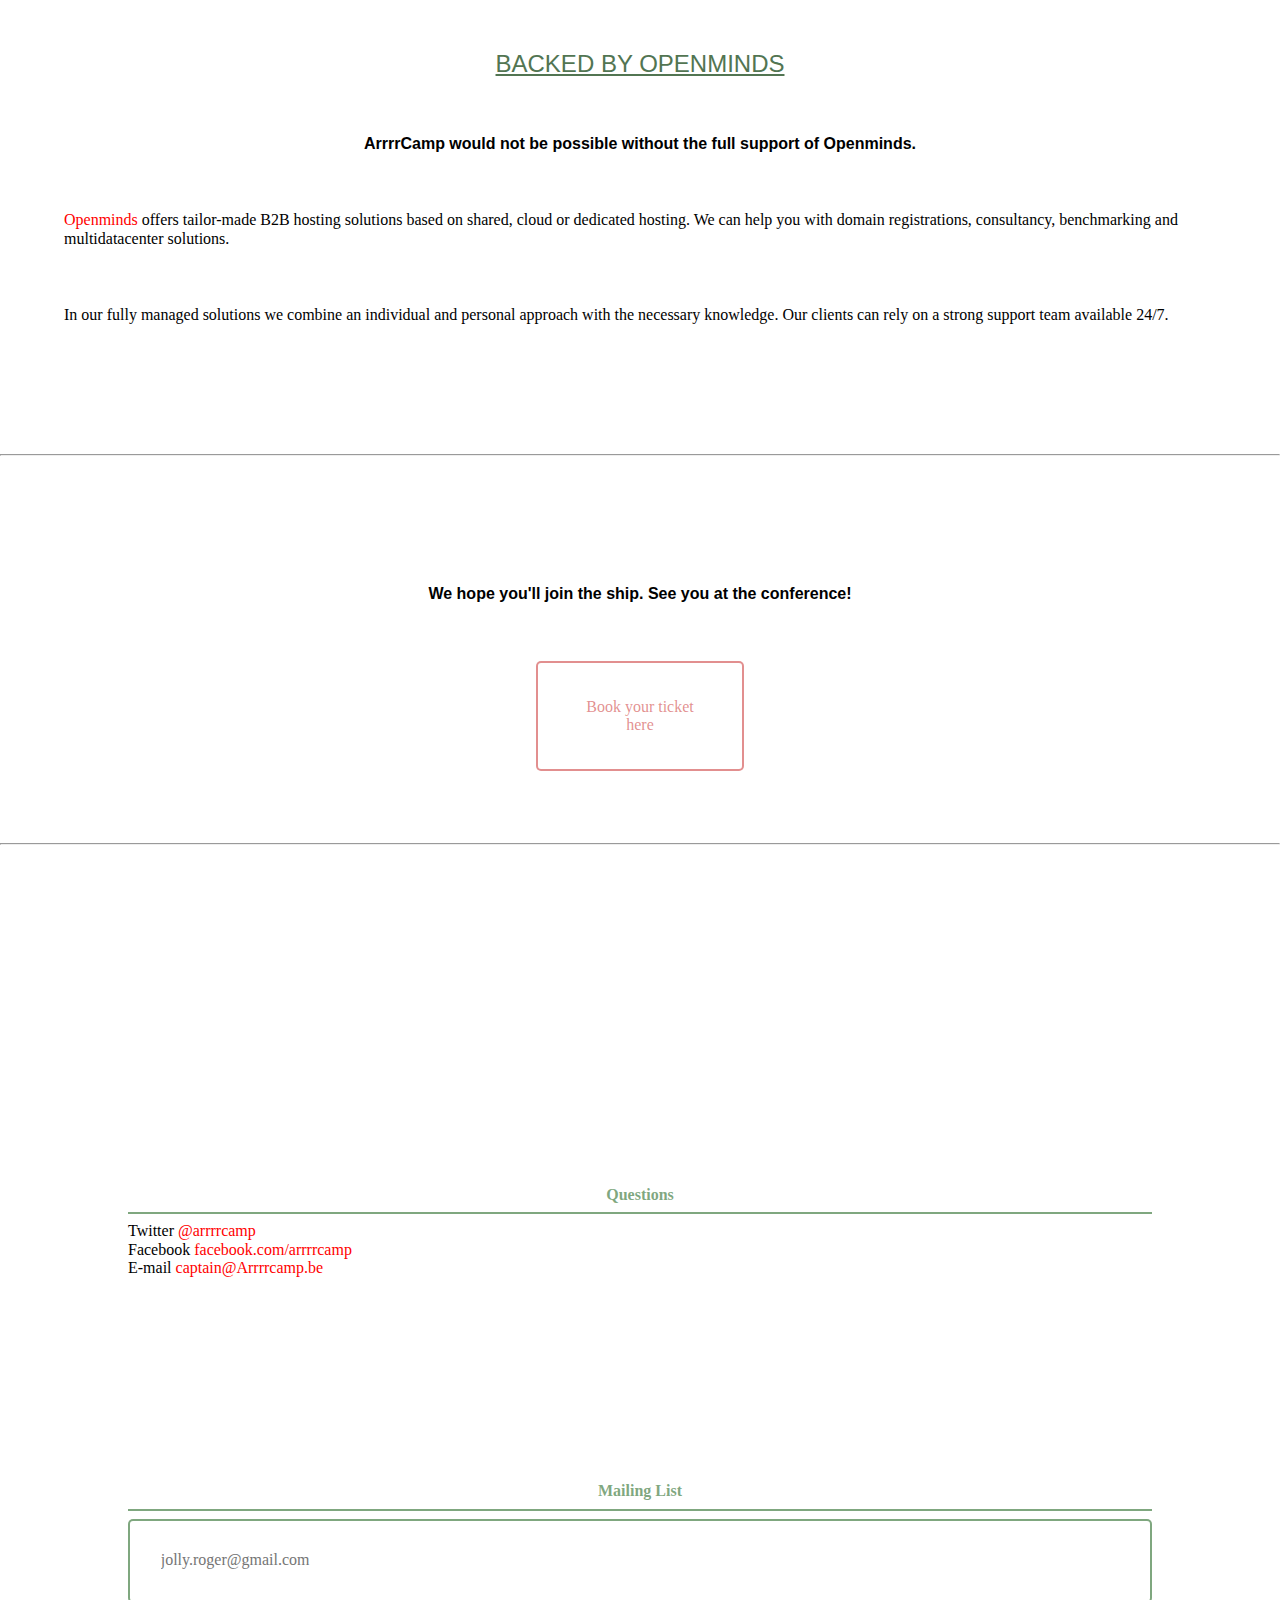
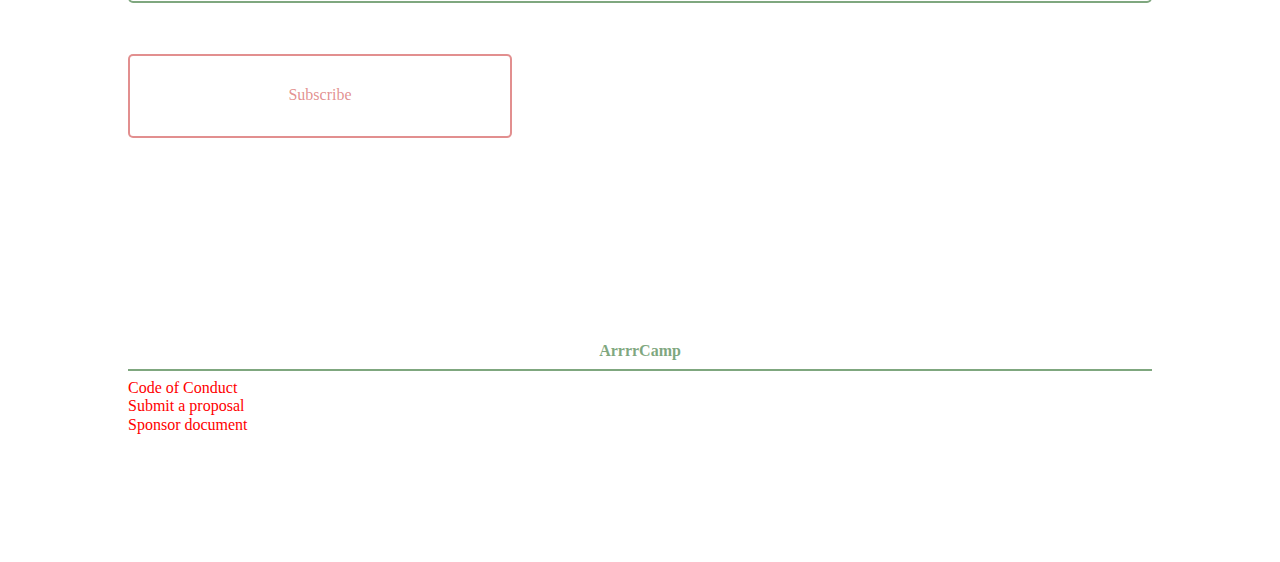
==== commit dcf09904: "Layout para mobile  corregido y finalizado en todas las secciones" ====
--- a/index.html
+++ b/index.html
@@ -20,27 +20,57 @@
           <span class="main-header__toggle-button-content"></span>
         </button>
       </div>
-      <div class="main-header__menu-container">
-        <figure class="main-header__container-logo">
-          <img
-            src="assets/header-logo.png"
-            alt="Sponsor logo"
-            class="main-header__sponsor-logo"
-          />
-        </figure>
-        <nav class="main-header__nav-bar">
-          <ul class="main-header__list-nav">
+      <div id="backdrop" class="show-backdrop hide-backdrop">
+        <nav class="main-header__toggle-nav-bar">
+          <ul class="main-header__toogle-list-nav">
             <li>
-              <figure class="main-header__container-logo">
+              <figure class="main-header__toogle-container-logo">
                 <a href="#">
                   <img
                     src="assets/header-logo.png"
                     alt="Sponsor logo"
-                    class="main-header__sponsor-logo"
+                    class="main-header__toogle-sponsor-logo"
                   />
                 </a>
               </figure>
             </li>
+            <li class="main-header__toogle-list-nav-items">
+              <a href="speakers/speakers.html" class="main-header__toogle-links-nav-bar">
+                <b>SPEAKERS</b>
+              </a>
+            </li>
+            <li class="main-header__toogle-list-nav-items">
+              <a href="schedule/schedule.html" class="main-header__toogle-links-nav-bar">
+                <b>SCHEDULE</b>
+              </a>
+            </li>
+            <li class="main-header__toogle-list-nav-items">
+              <a href="practicals/practicals.html" class="main-header__toogle-links-nav-bar">
+                <b>PRACTICALS</b>
+              </a>
+            </li>
+            <li class="main-header__toogle-list-nav-items">
+              <a href="tickets/tickets.html" class="main-header__toogle-links-nav-bar">
+                <b>TICKETS</b>
+              </a>
+            </li>
+            <li class="main-header__list-nav-items">
+              <a href="#" class="main-header__toogle-links-nav-bar">
+                <b>VIDEOS</b>
+              </a>
+            </li>
+            <li class="main-header__toogle-list-nav-items">
+              <a href="#" class="main-header__toogle-links-nav-bar">
+                <b>BLOG</b>
+              </a>
+            </li>
+          </ul>
+        </nav>
+      </div>
+<!--Navigation Bar Desktop-->      
+      <div class="main-header__menu-container">
+        <nav class="main-header__nav-bar">
+          <ul class="main-header__list-nav">
             <li class="main-header__list-nav-items">
               <a href="speakers/speakers.html" class="main-header__links-nav-bar">
                 <b>SPEAKERS</b>
@@ -73,53 +103,15 @@
             </li>
           </ul>
         </nav>
-        <div id="backdrop" class="show-backdrop hide-backdrop">
-          <nav class="main-header__toggle-nav-bar">
-            <ul class="main-header__toogle-list-nav">
-              <li>
-                <figure class="main-header__toogle-container-logo">
-                  <a href="#">
-                    <img
-                      src="assets/header-logo.png"
-                      alt="Sponsor logo"
-                      class="main-header__toogle-sponsor-logo"
-                    />
-                  </a>
-                </figure>
-              </li>
-              <li class="main-header__toogle-list-nav-items">
-                <a href="speakers/speakers.html" class="main-header__toogle-links-nav-bar">
-                  <b>SPEAKERS</b>
-                </a>
-              </li>
-              <li class="main-header__toogle-list-nav-items">
-                <a href="schedule/schedule.html" class="main-header__toogle-links-nav-bar">
-                  <b>SCHEDULE</b>
-                </a>
-              </li>
-              <li class="main-header__toogle-list-nav-items">
-                <a href="practicals/practicals.html" class="main-header__toogle-links-nav-bar">
-                  <b>PRACTICALS</b>
-                </a>
-              </li>
-              <li class="main-header__toogle-list-nav-items">
-                <a href="tickets/tickets.html" class="main-header__toogle-links-nav-bar">
-                  <b>TICKETS</b>
-                </a>
-              </li>
-              <li class="main-header__list-nav-items">
-                <a href="#" class="main-header__toogle-links-nav-bar">
-                  <b>VIDEOS</b>
-                </a>
-              </li>
-              <li class="main-header__toogle-list-nav-items">
-                <a href="#" class="main-header__toogle-links-nav-bar">
-                  <b>BLOG</b>
-                </a>
-              </li>
-            </ul>
-          </nav>
-        </div>
+        <figure class="main-header__container-logo">
+          <a href="#">
+            <img
+              src="assets/header-logo.png"
+              alt="Sponsor logo"
+              class="main-header__sponsor-logo"
+            />
+          </a>
+        </figure>
       </div>
       <section class="main-header__title-container">
         <h1 class="main-header__title">HOIST THE SAILS!</h1>
@@ -147,7 +139,7 @@
             <img src="assets/NexUp.png" alt="sponsor7" class="sponsors-section__logos-imgs"/>
           </figure>
           <p class="sponsors-section__text">
-            <b>Would you like to give us a hand to put together a fantastic
+            <b class="sponsor-section__bolder">Would you like to give us a hand to put together a fantastic
               event?</b>
           </p>
           <p class="sponsors-section__text">
@@ -172,7 +164,7 @@
 <!--Opendminds-->
       <section class="opendmins-section">
         <h2 class="openminds-section__title">BACKED BY OPENMINDS</h2>
-          <h3 class="openminds-section__subtitle"><b>ArrrrCamp would not be possible without the full support of Openminds.</b></h3>
+          <h3 class="openminds-section__subtitle"><b class="opendminds-section__bolder">ArrrrCamp would not be possible without the full support of Openminds.</b></h3>
             <p class="openminds-section__text">
               <mark class="openminds-section__marked-word">Openminds</mark> offers tailor-made B2B hosting solutions
               based on shared, cloud or dedicated hosting. We can help you with
@@ -188,7 +180,7 @@
         <hr />
 <!--Buy Tickets-->
       <section class="buy-tickets-section">
-          <h3 class="buy-tickets-section__title"><b>We hope you'll join the ship. See you at the conference!</b></h3>
+          <h3 class="buy-tickets-section__title"><b class="buy-tickets-section__bolder">We hope you'll join the ship. See you at the conference!</b></h3>
         <button name="buy-tickets-button" type="button" class="buy-tickets-section__button">Book your ticket here</button>
       </section>
     </main>
@@ -200,13 +192,19 @@
           <h4 class="footer-section__titles">Questions</h4><hr />
             <ul class="footer-section__questions-list">
               <li class="footer-section__questions-list-items">
-                E-mail <a href="#">captain@Arrrrcamp.be</a>
+                <p class="footer-section__questions--text">
+                  Twitter <a href="#" class="footer-section__questions--links">@arrrrcamp</a>
+                </p>
               </li>
               <li class="footer-section__questions-list-items">
-                Twitter <a href="#">@arrrrcamp</a>
+                <p class="footer-section__questions--text">
+                  Facebook <a href="#" class="footer-section__questions--links">facebook.com/arrrrcamp</a>
+                </p>
               </li>
               <li class="footer-section__questions-list-items">
-                Facebook <a href="#">facebook.com/arrrrcamp</a>
+                <p class="footer-section__questions--text">
+                  E-mail <a href="#" class="footer-section__questions--links">captain@Arrrrcamp.be</a>
+                </p> 
               </li>
             </ul>
         </li>
@@ -223,13 +221,13 @@
           <h4 class="footer-section__titles">ArrrrCamp</h4><hr />
             <ul class="footer-section__arrrrcamp-list">
               <li class="footer-section__arrrrcamp-list-items">
-                <a href="#code">Code of Conduct</a>
+                <a href="#code" class="footer-section__arrrrcamp-links">Code of Conduct</a>
               </li>
               <li class="footer-section__arrrrcamp-list-items">
-                <a href="#submit">Submit a proposal</a>
+                <a href="#submit" class="footer-section__arrrrcamp-links">Submit a proposal</a>
               </li>
               <li class="footer-section__arrrrcamp-list-items">
-                <a href="#sponsors">Sponsor document</a>
+                <a href="#sponsors" class="footer-section__arrrrcamp-links">Sponsor document</a>
               </li>
             </ul>
         </li>
--- a/css/shared.css
+++ b/css/shared.css
@@ -1,54 +1,30 @@
 * {
   box-sizing: border-box;
-  font-family: Verdana, Geneva, Tahoma, sans-serif;
+  font-family: 'Times New Roman', Times, serif;
   font-size: 1rem;
-}
-
-main {
-  text-align: center;
-  padding: 0 5%;
 }
 
 /*Header*/
 .main-header {
   display: flex;
   flex-direction: column;
-  background: linear-gradient(180deg, transparent, black 65%),
+  background: linear-gradient(180deg, transparent, rgb(22, 22, 24) 65%),
               url("../assets/header-background.jpg") center/cover no-repeat;
   text-align: center;
   color: white;
 }
 
-.main-header__toggle-button {
-  display: flex;
-  flex-direction: column;
-  background-color: transparent;
-  cursor: pointer;
-  border: none;
-  margin: 0;
+.main-header__title {
+  font-family: Verdana, Geneva, Tahoma, sans-serif;
+  font-weight: lighter;
+  font-size: 2rem;
+  color: white;
 }
 
-.main-header__toggle-button-content {
-  background: white;
-  margin: 0.3rem;
-  height: 0.2rem;
-  width: 2rem;
-}
-
-.main-header__title-container {
-  padding: 5%;
-}
-
-.main-header__title {
-  color: white;
-  font-weight: lighter;
-  text-decoration: none;
-  font-size: 1.5rem;
-}
-
-
 .main-header__text2 {
-  margin-top: 25%;
+  font-family: Verdana, Geneva, Tahoma, sans-serif;
+  margin: 15% auto 5% auto; 
+  width: 85%;
 }
 
 .main-header__nav-bar {
@@ -82,10 +58,11 @@
 }
 
 .footer-section__mailing-button {
+  background-color: white;
   color: rgba(206, 64, 64, 0.589);
   border: rgba(206, 64, 64, 0.589) solid 2px;
   border-radius: 5px;
-  width: 7rem;
+  width: 30vw;
   margin: auto;
   padding: 3%;
 }
@@ -93,10 +70,7 @@
 .footer-section__mailing-button:hover {
   background-color: rgba(206, 64, 64, 0.589);
   border: red solid 2px;
-  border-radius: 5px;
   color: white;
-  width: 6rem;
-  padding: 3%;
 }
 
 #footer-section__mailing-input {
@@ -108,6 +82,22 @@
 }
 
 /*Toggle*/
+.main-header__toggle-button {
+  display: flex;
+  flex-direction: column;
+  background-color: transparent;
+  cursor: pointer;
+  border: none;
+  margin: 0;
+}
+
+.main-header__toggle-button-content {
+  background: white;
+  margin: 0.3rem;
+  height: 0.2rem;
+  width: 2rem;
+}
+
 .hide-backdrop {
   display: none;
 }
@@ -132,7 +122,6 @@
 }
 
 .main-header__toogle-list-nav {
-  text-align: start;
   list-style: none;
 }
 
@@ -144,8 +133,11 @@
   color: white;
 }
 
-.main-header__toogle-links-nav-bar:hover {
+.main-header__toogle-links-nav-bar:active,
+.main-header__links-nav-bar:hover {
   color: red;
   text-decoration: underline;
 }
 
+/*---------------------------------------------------------------------------------*/
+
--- a/index.css
+++ b/index.css
@@ -1,7 +1,38 @@
+.sponsors-section,
+.code-section,
+.opendmins-section,
+.buy-tickets-section {
+    text-align: center;
+    padding: 5%;
+}
+
+.sponsors-section__title,
+.code-section__title,
+.openminds-section__title {
+    font-family: Verdana, Geneva, Tahoma, sans-serif;
+    color: rgb(82, 117, 82);
+    text-decoration: underline;
+    font-weight: lighter;
+    font-size: 1.5rem;
+}
+
+.buy-tickets-section__title,
+.openminds-section__subtitle,
+.sponsors-section__text {
+    margin: 5% 0;
+}
+
+.sponsor-section__bolder,
+.opendminds-section__bolder,
+.buy-tickets-section__bolder {
+    font-family: Verdana, Geneva, Tahoma, sans-serif;
+}
+
 .sponsors-section__button,
 .code-section__button,
 .openminds-section__button,
 .buy-tickets-section__button {
+    background-color: white;
     border: rgba(206, 64, 64, 0.589) solid 2px;
     border-radius: 5px;
     color: rgba(206, 64, 64, 0.589);
@@ -23,23 +54,9 @@
     padding: 3%;
 }
 
-.main-header__title,
-.sponsors-section__title,
-.code-section__title,
-.openminds-section__title {
-    color: rgb(82, 117, 82);
-    text-decoration: underline;
-    font-weight: lighter;
-    font-size: 1.5rem;
-}
-
-.main-header__title {
-    color: white;
-    text-decoration: none;
-}
-
 .code-section__text,
 .openminds-section__text {
+    margin: 5% 0;
     text-align: start;
 }
 
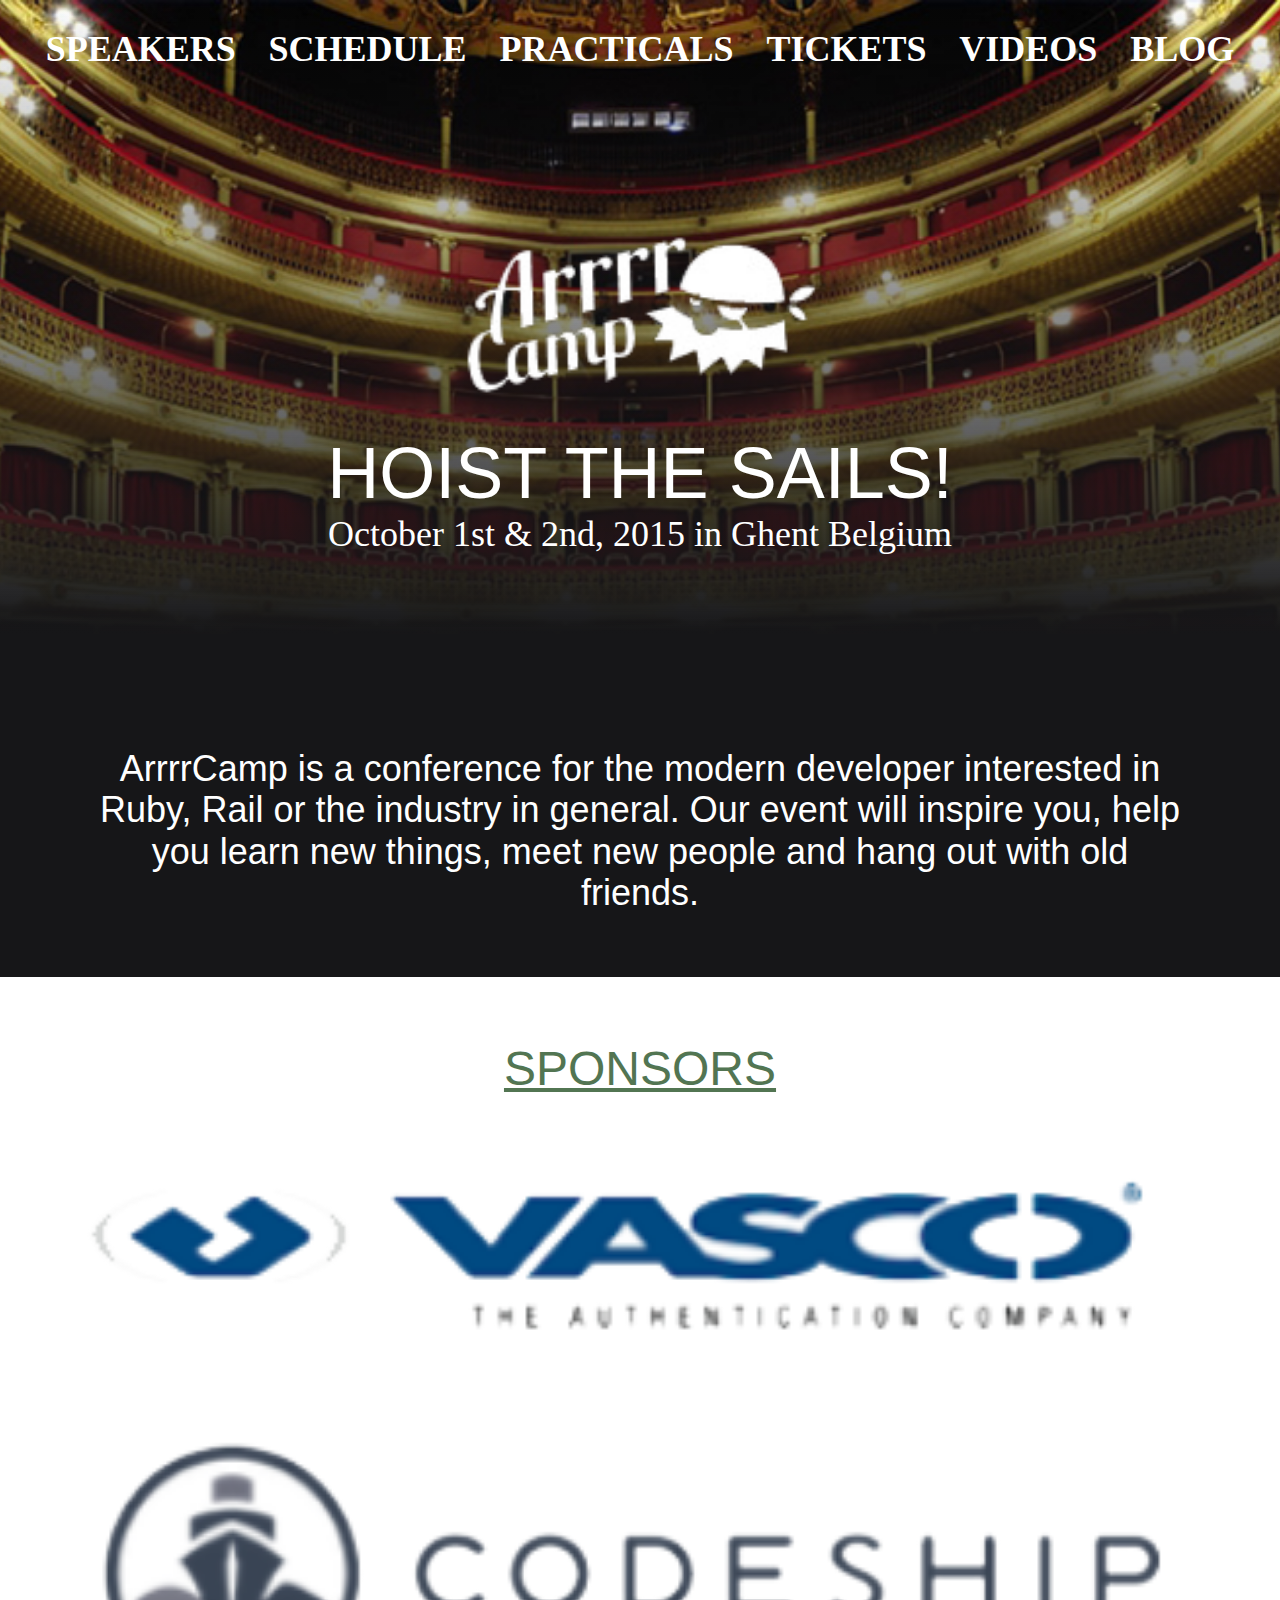
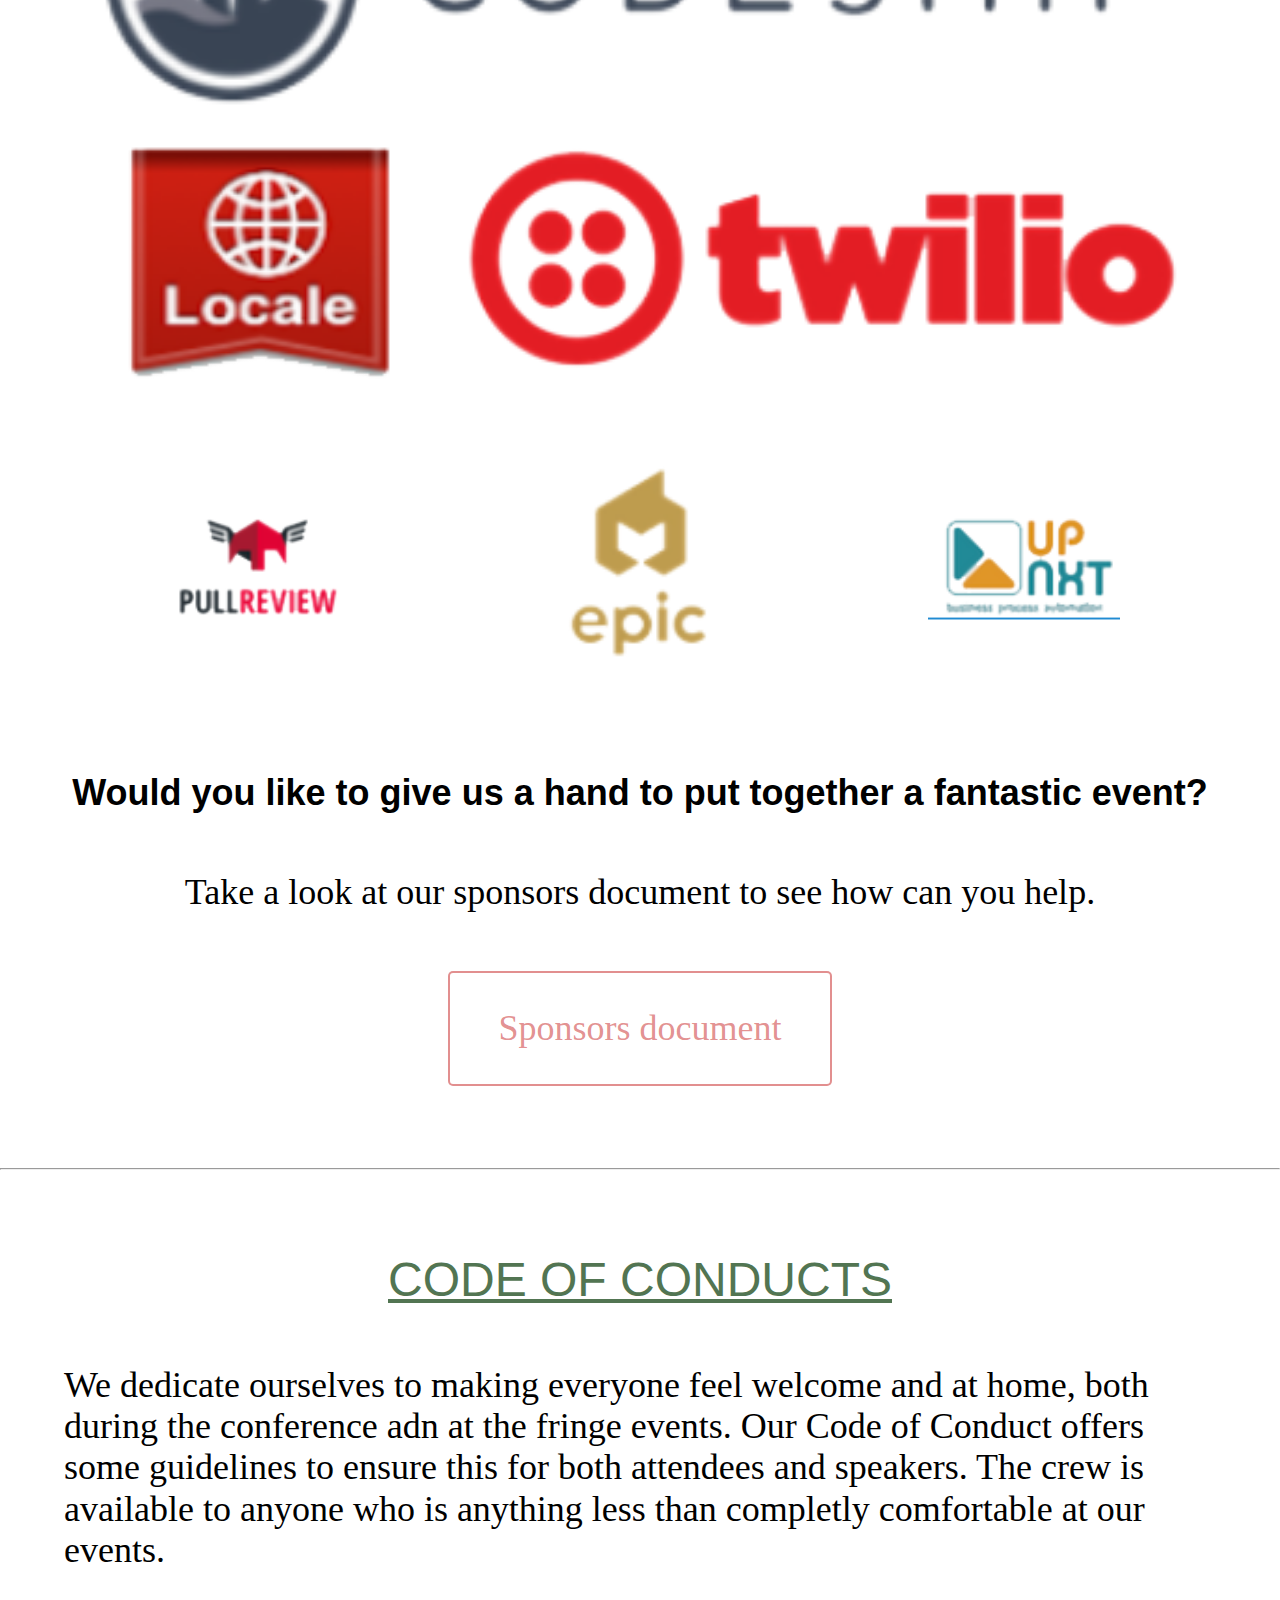
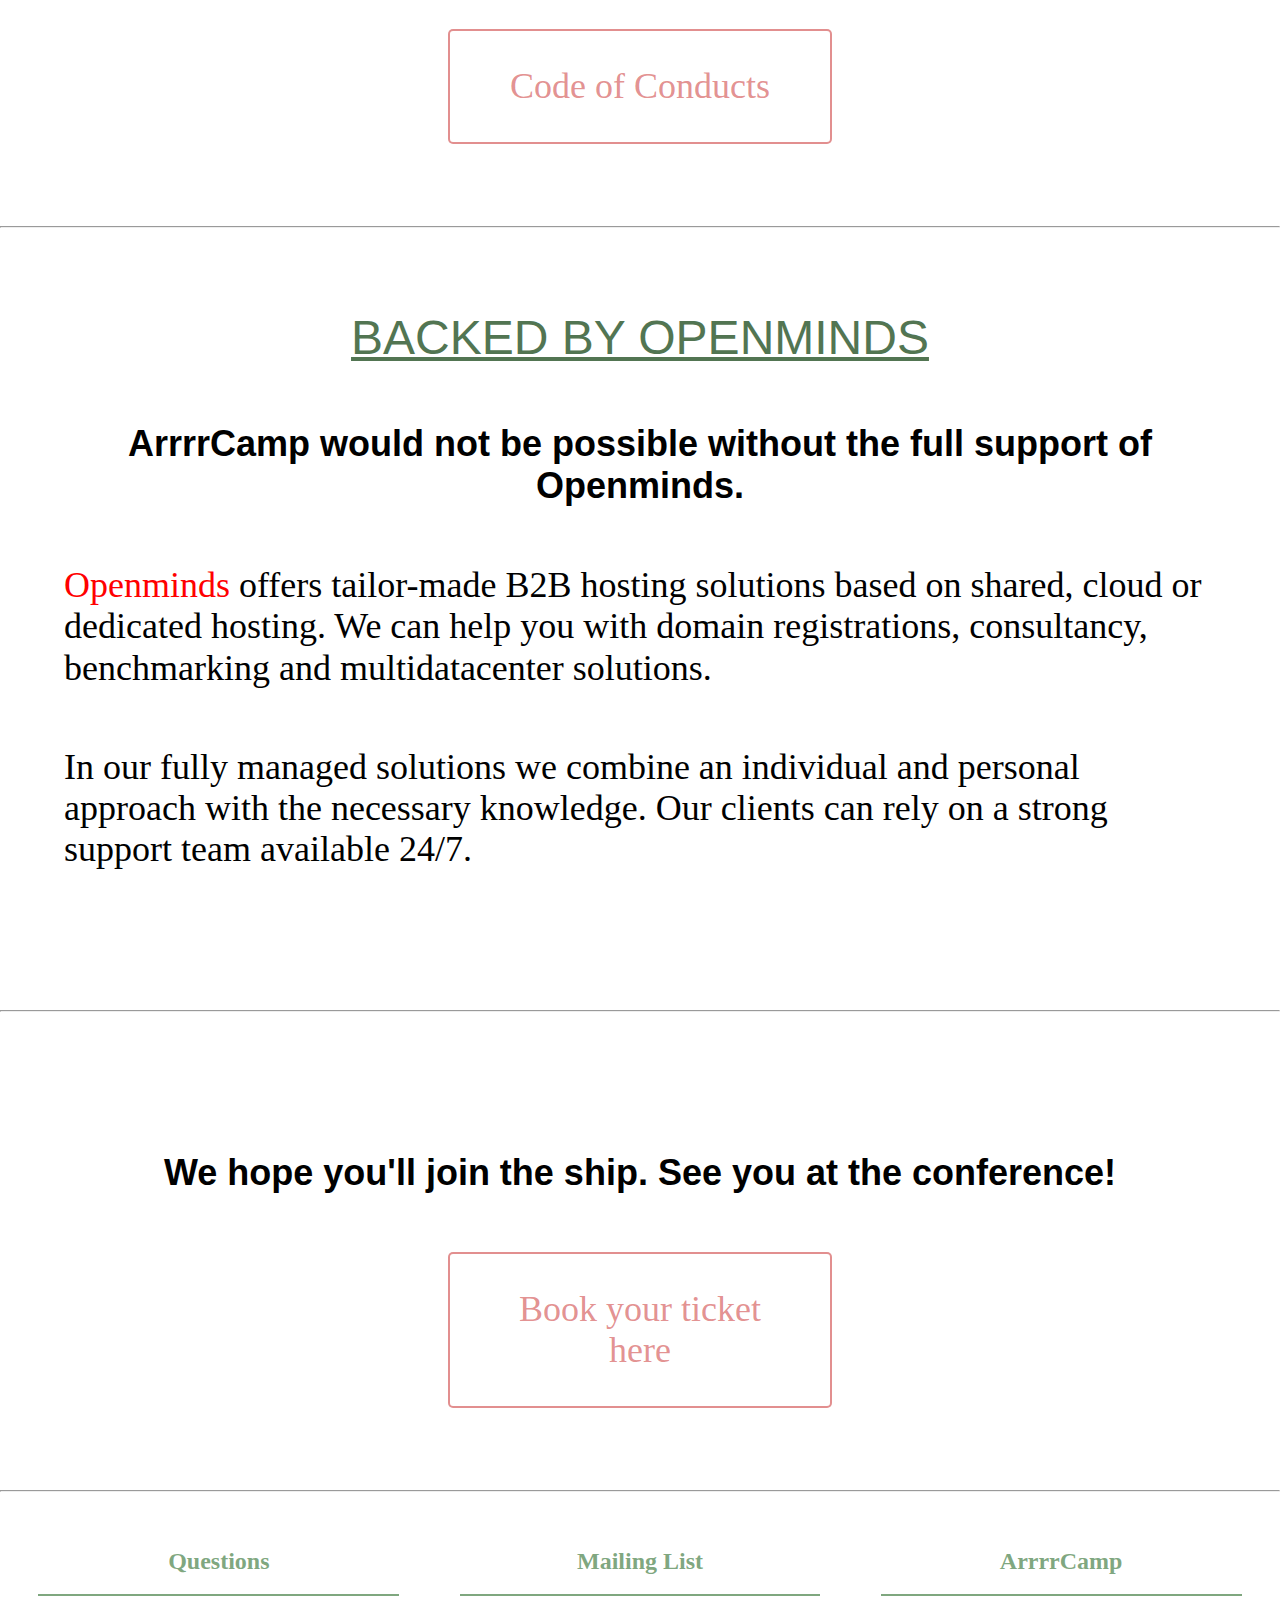
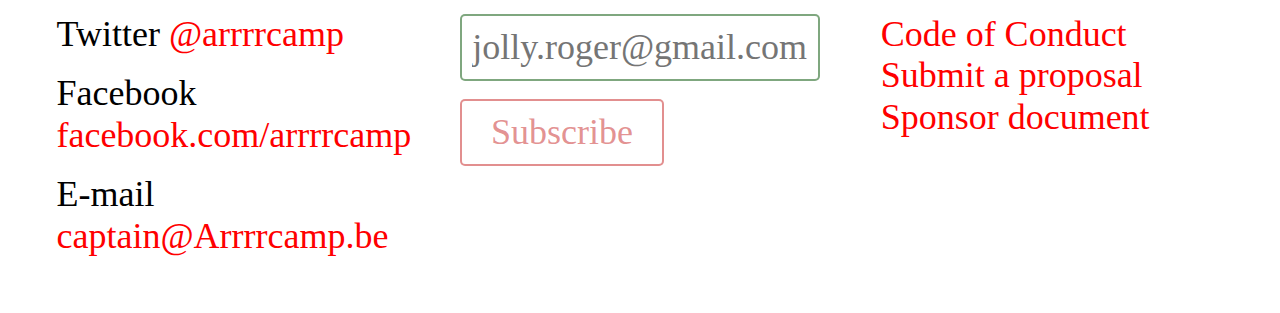
==== commit 2f4fbea2: "Layout de index en tablet finalizado. Agregado CSS grid para logos de Sponsors." ====
--- a/index.html
+++ b/index.html
@@ -129,14 +129,14 @@
 <!--Sponsors-->
       <section class="sponsors-section">
         <h2 id="sponsors" class="sponsors-section__title">SPONSORS</h2>
-          <figure class="sponsors__logos-container">
-            <img src="assets/Vasco.png" alt="sponsor1" class="sponsors-section__logos-imgs"/>
-            <img src="assets/Codeship.png" alt="sponsor2" class="sponsors-section__logos-imgs"/>
-            <img src="assets/Locale.png" alt="sponsor3" class="sponsors-section__logos-imgs"/>
-            <img src="assets/Twilio.png" alt="sponsor4" class="sponsors-section__logos-imgs"/>
-            <img src="assets/PullReview.png" alt="sponsor5" class="sponsors-section__logos-imgs"/>
-            <img src="assets/Epic.png" alt="sponsor6" class="sponsors-section__logos-imgs"/>
-            <img src="assets/NexUp.png" alt="sponsor7" class="sponsors-section__logos-imgs"/>
+          <figure class="sponsors-grid">
+            <img src="assets/Vasco.png" alt="Vasco sponsor 1" class="sponsors-grid__logos vasco"/>
+            <img src="assets/Codeship.png" alt="Codeship sponsor 2" class="sponsors-grid__logos codeship"/>
+            <img src="assets/Locale.png" alt="Locales sponsor 3" class="sponsors-grid__logos locale"/>
+            <img src="assets/Twilio.png" alt="Twilio sponsor 4" class="sponsors-grid__logos twilio"/>
+            <img src="assets/PullReview.png" alt="PullReview sponsor 5" class="sponsors-grid__logos pullreview"/>
+            <img src="assets/Epic.png" alt="Epic sponsor 6" class="sponsors-grid__logos epic"/>
+            <img src="assets/NexUp.png" alt="NexUp sponsor 7" class="sponsors-grid__logos nextup"/>
           </figure>
           <p class="sponsors-section__text">
             <b class="sponsor-section__bolder">Would you like to give us a hand to put together a fantastic
--- a/css/shared.css
+++ b/css/shared.css
@@ -141,3 +141,74 @@
 
 /*---------------------------------------------------------------------------------*/
 
+/*Tablet*/
+@media (min-width: 1024px) and (max-width: 1366px) {
+  * {
+    font-size: 1.5rem;
+  }
+
+/*Header*/
+  .main-header__toggle-button-container {
+    display: none;
+  }
+
+  .main-header__title {
+    font-size: 3rem;
+  }
+
+  .main-header__nav-bar {
+    display: block;
+    margin: 1% 1% 10% 1%;
+  }
+
+  .main-header__list-nav {
+    display: flex;
+    flex-wrap: wrap;
+    list-style: none;
+    justify-content: space-evenly;
+  }
+
+  .main-header__list-nav-items {
+    line-height: 3rem;
+  }
+
+  .main-header__links-nav-bar {
+    color: white;
+  }
+
+  .main-header__links-nav-bar:hover {
+    color: yellowgreen;
+    text-decoration: underline;
+  }
+
+  .main-header__sponsor-logo {
+    width: 30vw;
+  }
+
+/*Footer*/
+  .footer-section {
+    padding: 3%;
+  }
+
+  .footer-section__list {
+    display: flex;
+    align-items: baseline;
+    justify-content: space-between;
+  }
+
+  .footer-section__list-items {
+    width: 30%;
+  }
+
+  .footer-section__titles {
+    margin: 0;
+  }
+
+  .footer-section__questions--text {
+    margin: 5%;
+  }
+
+  .footer-section__mailing-button {
+    width: 16vw;
+  }
+}--- a/index.css
+++ b/index.css
@@ -63,4 +63,90 @@
 .openminds-section__marked-word {
     background-color: transparent;
     color: red;
+}
+
+.sponsors-grid {
+    display: grid;
+    grid-template-columns: repeat(3, 33.333%);
+    grid-template-rows: repeat(6, 16.666%);
+    grid-template-areas: "vasco vasco vasco"
+                         "codeship codeship codeship"
+                         "space0 locale space1" 
+                         "twilio twilio twilio"
+                         "pullreview space2 epic" 
+                         "space3 nextup space4";
+}
+
+.vasco {
+    grid-area: vasco;
+    margin: auto;
+}
+
+.codeship {
+    grid-area: codeship;
+    margin: auto;
+}
+
+.locale {
+    grid-area: locale;
+    margin: auto;
+    height: 100%;
+}
+
+.twilio {
+    grid-area: twilio;
+    margin: auto;
+}
+
+.pullreview {
+    grid-area: pullreview;
+    margin: auto;
+}
+
+.epic {
+    grid-area: epic;
+    margin: auto;
+}
+
+.nextup {
+    grid-area: nextup;
+    margin: auto;
+}
+
+/*------------------------------------------------------------------------------*/
+
+/*Tablet*/
+@media (min-width: 1024px) and (max-width: 1366px) {
+    .sponsors-section__title,
+    .code-section__title,
+    .openminds-section__title {
+        font-size: 2rem;
+    }
+
+    .sponsors-section__button,
+    .code-section__button,
+    .openminds-section__button,
+    .buy-tickets-section__button {
+        width: 16rem;
+    }
+
+    .sponsors-grid {
+        display: grid;
+        grid-template-columns: repeat(3, 33.333%);
+        grid-template-rows: repeat(4, 25%);
+        grid-template-areas: "vasco vasco vasco"
+                             "codeship codeship codeship"
+                             "locale twilio twilio" 
+                             "pullreview epic nextup";
+    }
+
+    .sponsors-grid__logos {
+        width: 100%;
+    }
+
+    .pullreview,
+    .epic,
+    .nextup {
+        width: 50%;
+    }
 }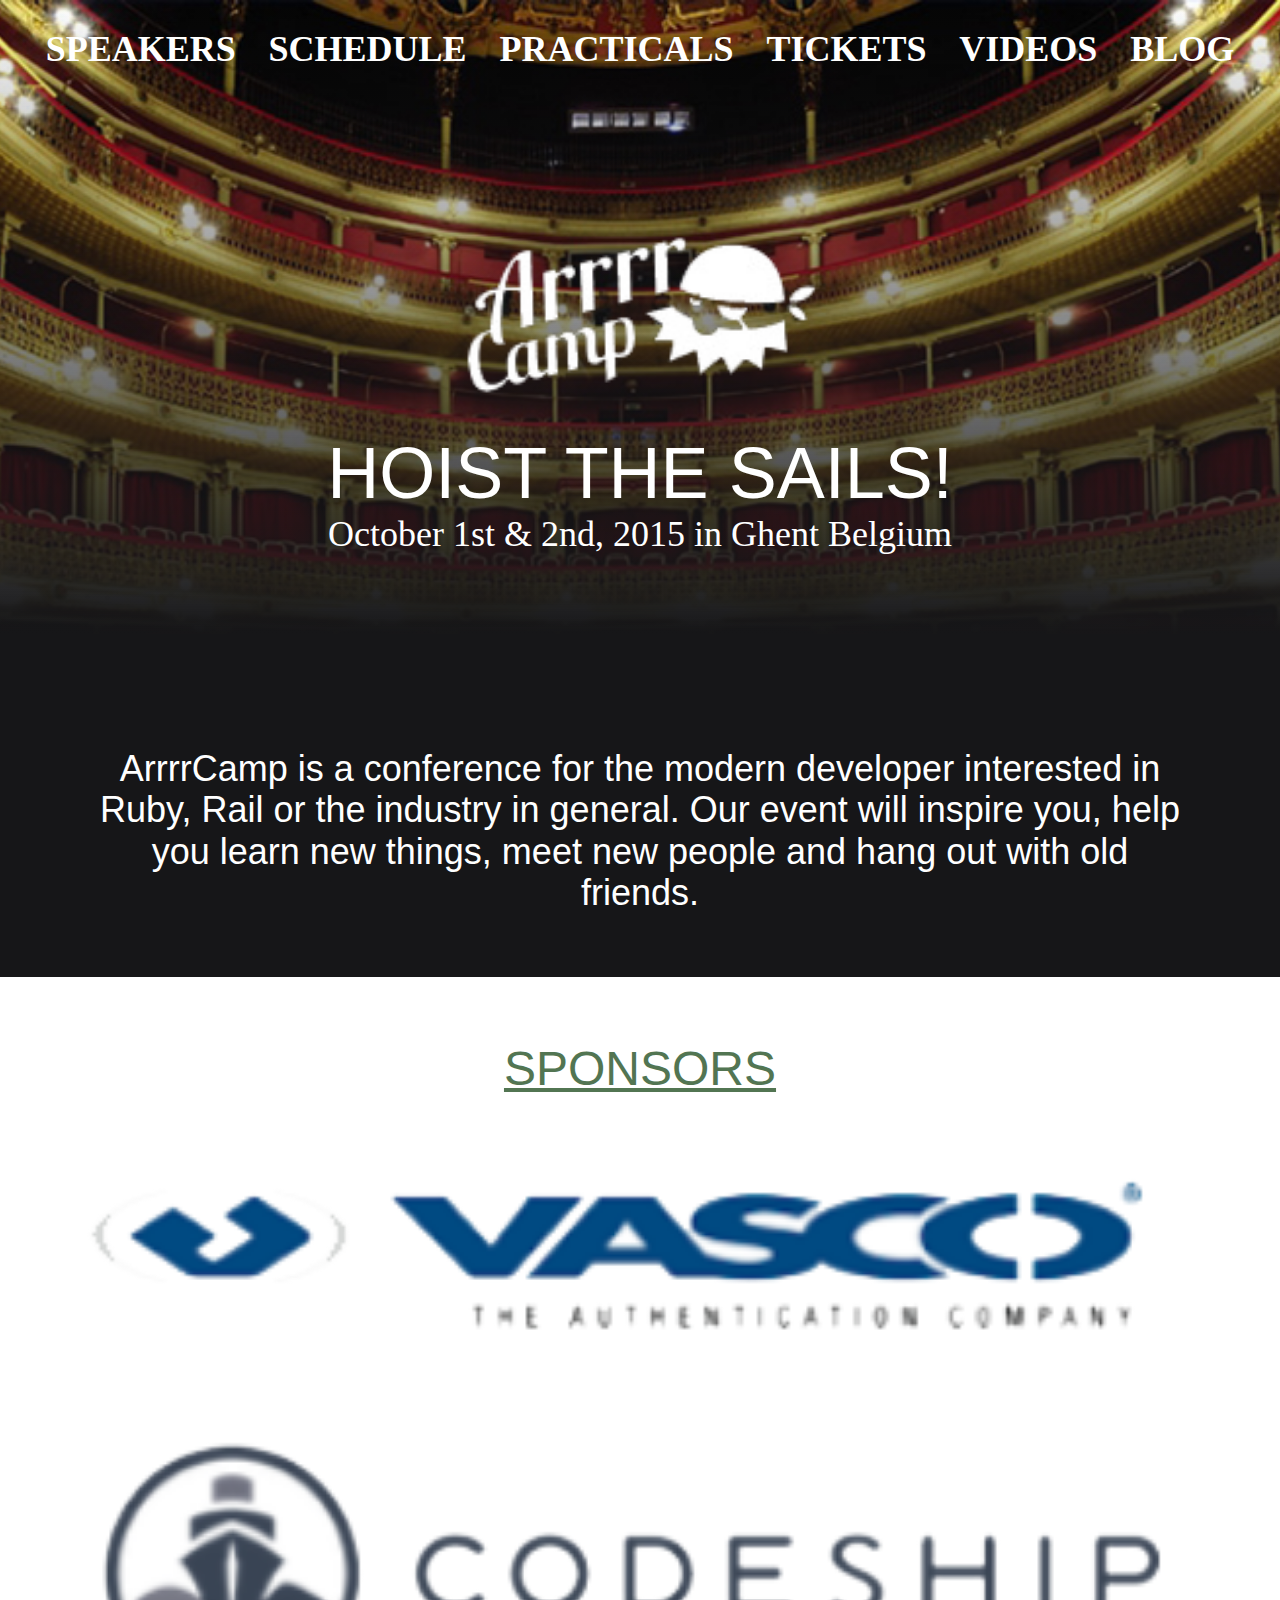
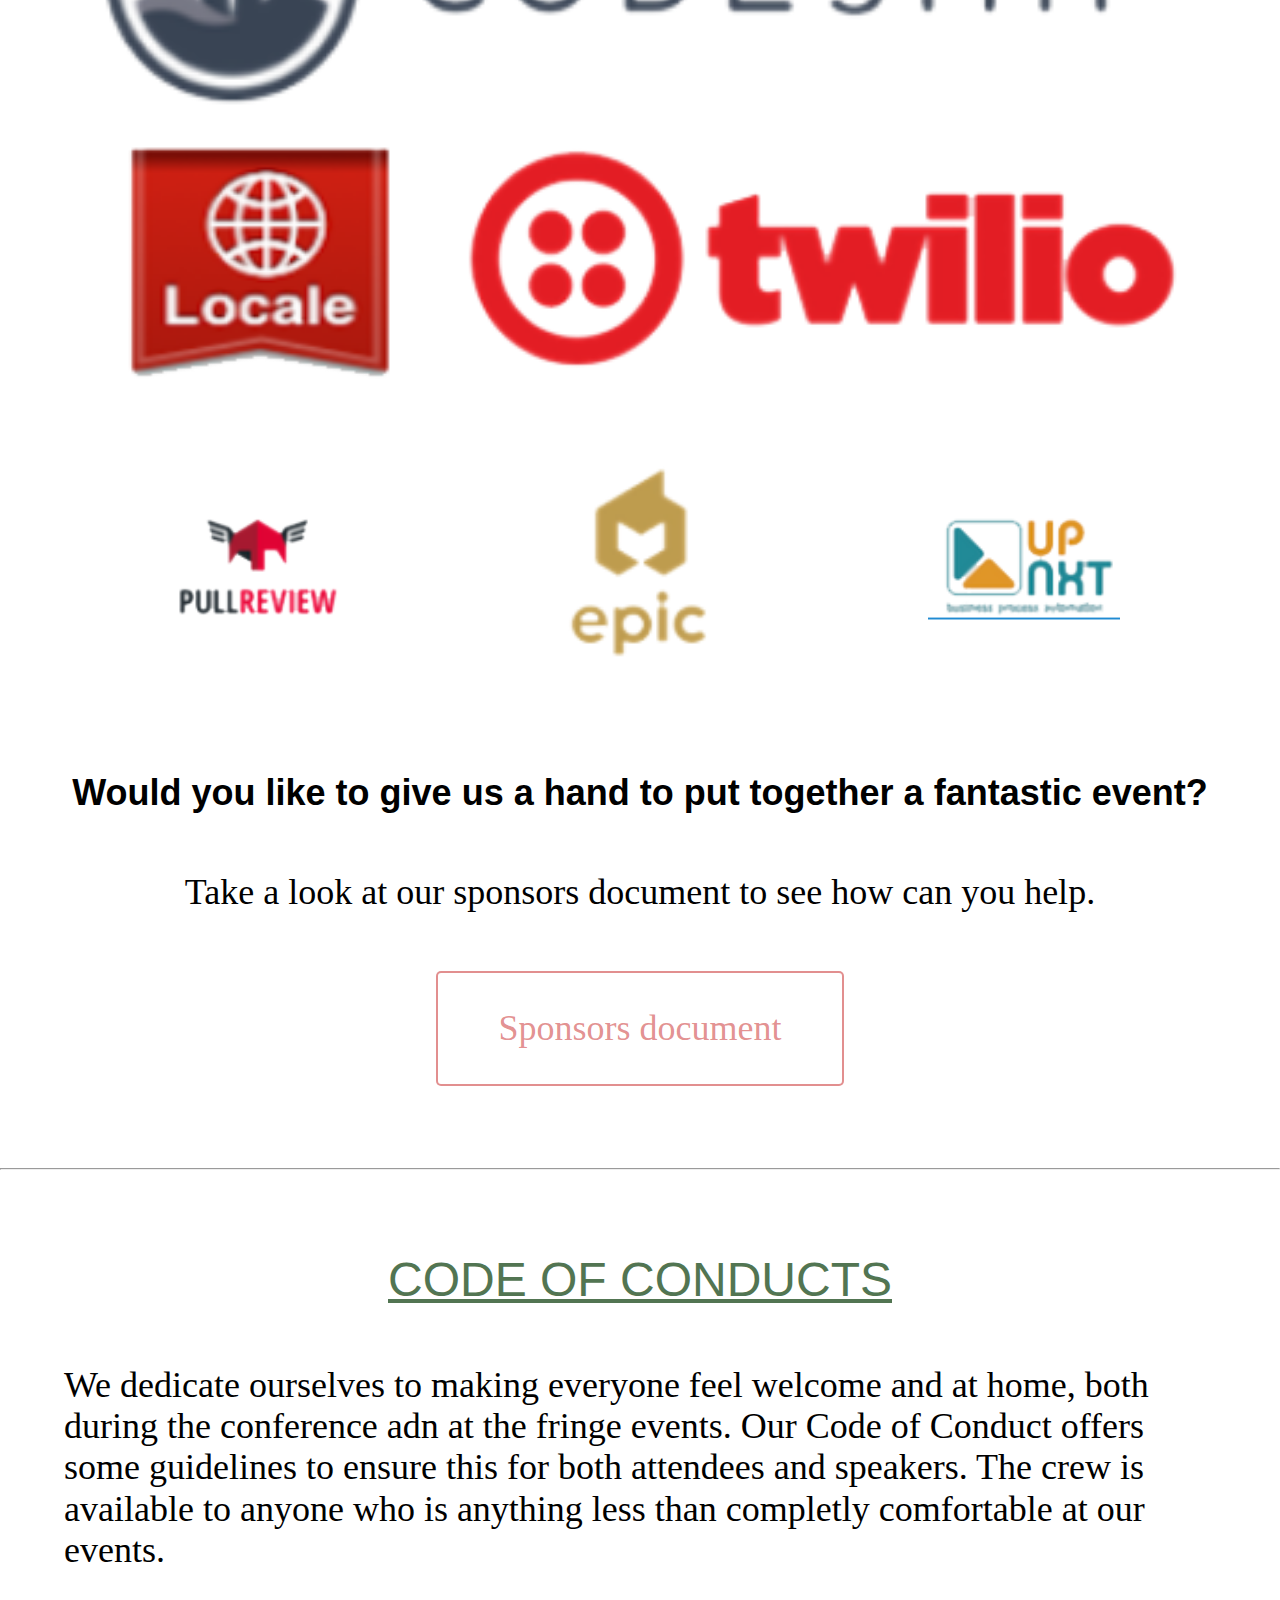
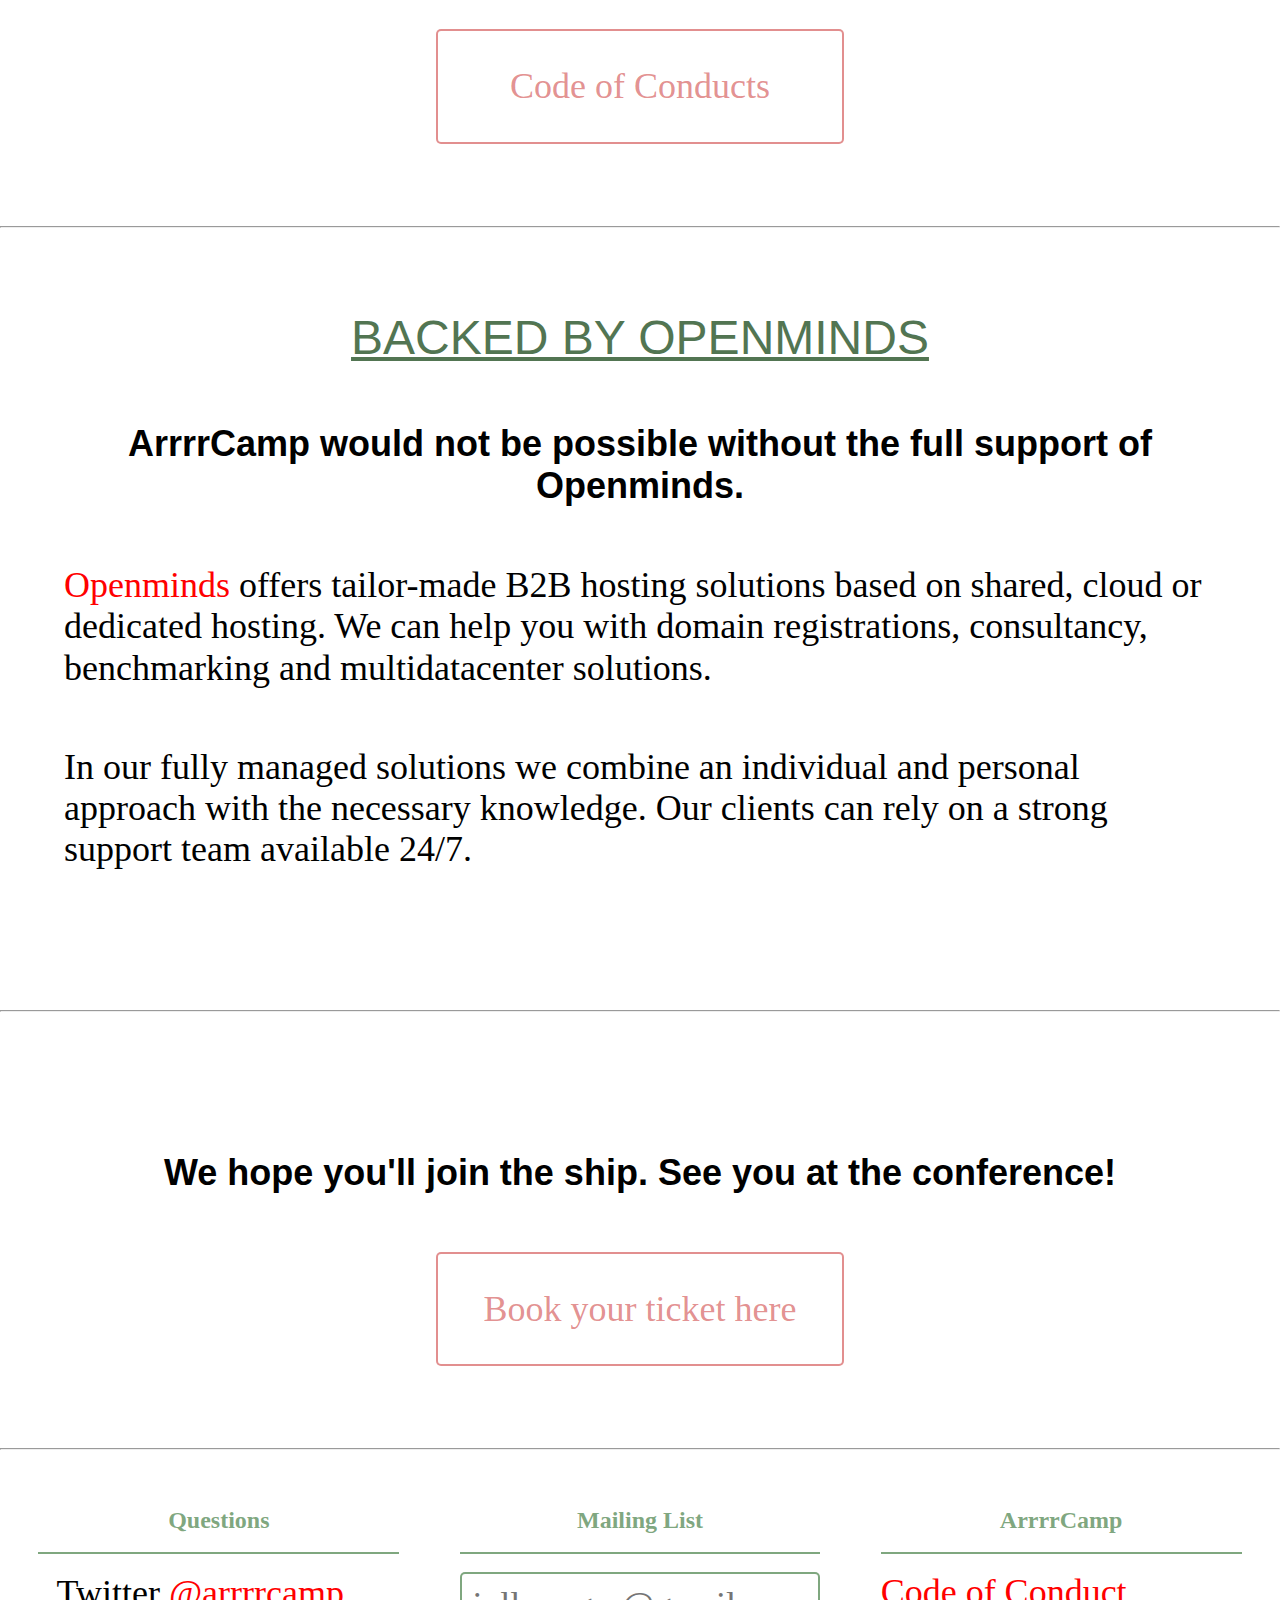
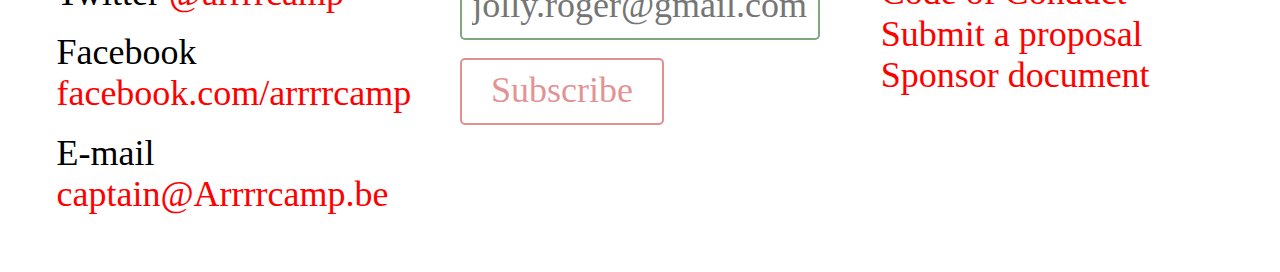
==== commit 00ad0025: "Reorganizado todos los archivos y carpetas." ====
--- a/index.html
+++ b/index.html
@@ -6,8 +6,8 @@
     <meta http-equiv="X-UA-Compatible" content="ie=edge"/>
     <link rel="stylesheet" type="text/css" href="css/normalize.css"/>
     <link rel="stylesheet" type="text/css" href="css/shared.css"/>
-    <link rel="stylesheet" type="text/css" href="index.css"/>
-    <script src="index.js" defer></script>
+    <link rel="stylesheet" type="text/css" href="css/index.css"/>
+    <script src="scripts/index.js" defer></script>
     <title>2da Práctica CSS</title>
   </head>
   <body>
@@ -35,22 +35,22 @@
               </figure>
             </li>
             <li class="main-header__toogle-list-nav-items">
-              <a href="speakers/speakers.html" class="main-header__toogle-links-nav-bar">
+              <a href="speakers.html" class="main-header__toogle-links-nav-bar">
                 <b>SPEAKERS</b>
               </a>
             </li>
             <li class="main-header__toogle-list-nav-items">
-              <a href="schedule/schedule.html" class="main-header__toogle-links-nav-bar">
+              <a href="schedule.html" class="main-header__toogle-links-nav-bar">
                 <b>SCHEDULE</b>
               </a>
             </li>
             <li class="main-header__toogle-list-nav-items">
-              <a href="practicals/practicals.html" class="main-header__toogle-links-nav-bar">
+              <a href="practicals.html" class="main-header__toogle-links-nav-bar">
                 <b>PRACTICALS</b>
               </a>
             </li>
             <li class="main-header__toogle-list-nav-items">
-              <a href="tickets/tickets.html" class="main-header__toogle-links-nav-bar">
+              <a href="tickets.html" class="main-header__toogle-links-nav-bar">
                 <b>TICKETS</b>
               </a>
             </li>
@@ -72,22 +72,22 @@
         <nav class="main-header__nav-bar">
           <ul class="main-header__list-nav">
             <li class="main-header__list-nav-items">
-              <a href="speakers/speakers.html" class="main-header__links-nav-bar">
+              <a href="speakers.html" class="main-header__links-nav-bar">
                 <b>SPEAKERS</b>
               </a>
             </li>
             <li class="main-header__list-nav-items">
-              <a href="schedule/schedule.html" class="main-header__links-nav-bar">
+              <a href="schedule.html" class="main-header__links-nav-bar">
                 <b>SCHEDULE</b>
               </a>
             </li>
             <li class="main-header__list-nav-items">
-              <a href="practicals/practicals.html" class="main-header__links-nav-bar">
+              <a href="practicals.html" class="main-header__links-nav-bar">
                 <b>PRACTICALS</b>
               </a>
             </li>
             <li class="main-header__list-nav-items">
-              <a href="tickets/tickets.html" class="main-header__links-nav-bar">
+              <a href="tickets.html" class="main-header__links-nav-bar">
                 <b>TICKETS</b>
               </a>
             </li>
--- a/css/shared.css
+++ b/css/shared.css
@@ -81,6 +81,11 @@
   padding: 3%;
 }
 
+.footer-section__questions--links:hover {
+  text-decoration: underline;
+  color: blue;
+}
+
 /*Toggle*/
 .main-header__toggle-button {
   display: flex;
@@ -211,4 +216,72 @@
   .footer-section__mailing-button {
     width: 16vw;
   }
+}
+
+/*--------------------------------------------------------------------------------*/
+
+/*Desktop*/
+@media (min-width: 1440px) {
+
+/*Header*/
+  .main-header__toggle-button-container {
+    display: none;
+  }
+
+  .main-header__menu-container {
+    display: flex;
+    margin: 0 auto 10% auto;
+    align-items: center;
+  }
+
+  .main-header__nav-bar {
+    display: block;
+    order: 2;
+  }
+
+  .main-header__list-nav {
+    display: flex;
+    list-style: none;
+  }
+
+  .main-header__list-nav-items {
+    margin: 0 2%;
+  }
+
+  .main-header__links-nav-bar {
+    color: white;
+  }
+
+  .main-header__text2 {
+    width: 40%;
+  }
+
+/*Footer*/
+  .footer-section {
+    padding: 3%;
+    width: 50%;
+    margin: auto;
+  }
+
+  .footer-section__list {
+    display: flex;
+    align-items: baseline;
+    justify-content: space-between;
+  }
+
+  .footer-section__list-items {
+    width: 30%;
+  }
+
+  .footer-section__titles {
+    margin: 0;
+  }
+
+  .footer-section__questions--text {
+    margin: 5%;
+  }
+
+  .footer-section__mailing-button {
+    width: 6vw;
+  }
 }--- a/css/index.css
+++ b/css/index.css
@@ -0,0 +1,194 @@
+.sponsors-section,
+.code-section,
+.opendmins-section,
+.buy-tickets-section {
+    text-align: center;
+    padding: 5%;
+}
+
+.sponsors-section__title,
+.code-section__title,
+.openminds-section__title {
+    font-family: Verdana, Geneva, Tahoma, sans-serif;
+    color: rgb(82, 117, 82);
+    text-decoration: underline;
+    font-weight: lighter;
+    font-size: 1.5rem;
+}
+
+.buy-tickets-section__title,
+.openminds-section__subtitle,
+.sponsors-section__text {
+    margin: 5% 0;
+}
+
+.sponsor-section__bolder,
+.opendminds-section__bolder,
+.buy-tickets-section__bolder {
+    font-family: Verdana, Geneva, Tahoma, sans-serif;
+}
+
+.sponsors-section__button,
+.code-section__button,
+.openminds-section__button,
+.buy-tickets-section__button {
+    background-color: white;
+    border: rgba(206, 64, 64, 0.589) solid 2px;
+    border-radius: 5px;
+    color: rgba(206, 64, 64, 0.589);
+    width: 13rem;
+    margin: auto;
+    padding: 3%;
+}
+
+.sponsors-section__button:hover,
+.code-section__button:hover,
+.openminds-section__button:hover,
+.buy-tickets-section__button:hover {
+    background-color: rgba(206, 64, 64, 0.589);
+    border: red solid 2px;
+    border-radius: 5px;
+    color: white;
+    width: 13rem;
+    margin: auto;
+    padding: 3%;
+}
+
+.code-section__text,
+.openminds-section__text {
+    margin: 5% 0;
+    text-align: start;
+}
+
+.openminds-section__marked-word {
+    background-color: transparent;
+    color: red;
+}
+
+.sponsors-grid {
+    display: grid;
+    grid-template-columns: repeat(3, 33.333%);
+    grid-template-rows: repeat(6, 16.666%);
+    grid-template-areas: "vasco vasco vasco"
+                         "codeship codeship codeship"
+                         "space0 locale space1" 
+                         "twilio twilio twilio"
+                         "pullreview space2 epic" 
+                         "space3 nextup space4";
+}
+
+.vasco {
+    grid-area: vasco;
+    margin: auto;
+}
+
+.codeship {
+    grid-area: codeship;
+    margin: auto;
+}
+
+.locale {
+    grid-area: locale;
+    height: 100%;
+    margin: auto;
+}
+
+.twilio {
+    grid-area: twilio;
+    margin: auto;
+}
+
+.pullreview {
+    grid-area: pullreview;
+    margin: auto;
+}
+
+.epic {
+    grid-area: epic;
+    margin: auto;
+}
+
+.nextup {
+    grid-area: nextup;
+    margin: auto;
+}
+
+/*------------------------------------------------------------------------------*/
+
+/*Tablet*/
+@media (min-width: 1024px) and (max-width: 1366px) {
+    .sponsors-section__title,
+    .code-section__title,
+    .openminds-section__title {
+        font-size: 2rem;
+    }
+
+    .sponsors-section__button,
+    .code-section__button,
+    .openminds-section__button,
+    .buy-tickets-section__button {
+        width: 17rem;
+    }
+
+    .sponsors-section__button:hover,
+    .code-section__button:hover,
+    .openminds-section__button:hover,
+    .buy-tickets-section__button:hover {
+        width: 17rem;
+    }
+
+    .sponsors-grid {
+        display: grid;
+        grid-template-columns: repeat(3, 33.333%);
+        grid-template-rows: repeat(4, 25%);
+        grid-template-areas: "vasco vasco vasco"
+                             "codeship codeship codeship"
+                             "locale twilio twilio" 
+                             "pullreview epic nextup";
+    }
+
+    .sponsors-grid__logos {
+        width: 100%;
+    }
+
+    .pullreview,
+    .epic,
+    .nextup {
+        width: 50%;
+    }
+}
+
+/*-----------------------------------------------------------------------------*/
+
+/*Desktop*/
+@media (min-width: 1440px) {
+    main {
+        width: 50%;
+        margin: auto;
+    }
+
+    .sponsors-grid {
+        display: grid;
+        grid-template-columns: repeat(5, 20%);
+        grid-template-rows: repeat(3, 33.333%);
+        grid-template-areas: "vasco vasco space codeship codeship"
+                             "space0 locale twilio twilio space1" 
+                             "space2 pullreview epic nextup space3";
+    }
+
+    .sponsors-section__button,
+    .code-section__button,
+    .openminds-section__button,
+    .buy-tickets-section__button {
+        width: 11rem;
+        padding: 2%;
+    }
+
+    .sponsors-section__button:hover,
+    .code-section__button:hover,
+    .openminds-section__button:hover,
+    .buy-tickets-section__button:hover {
+        width: 11rem;
+        padding: 2%;
+    }
+}